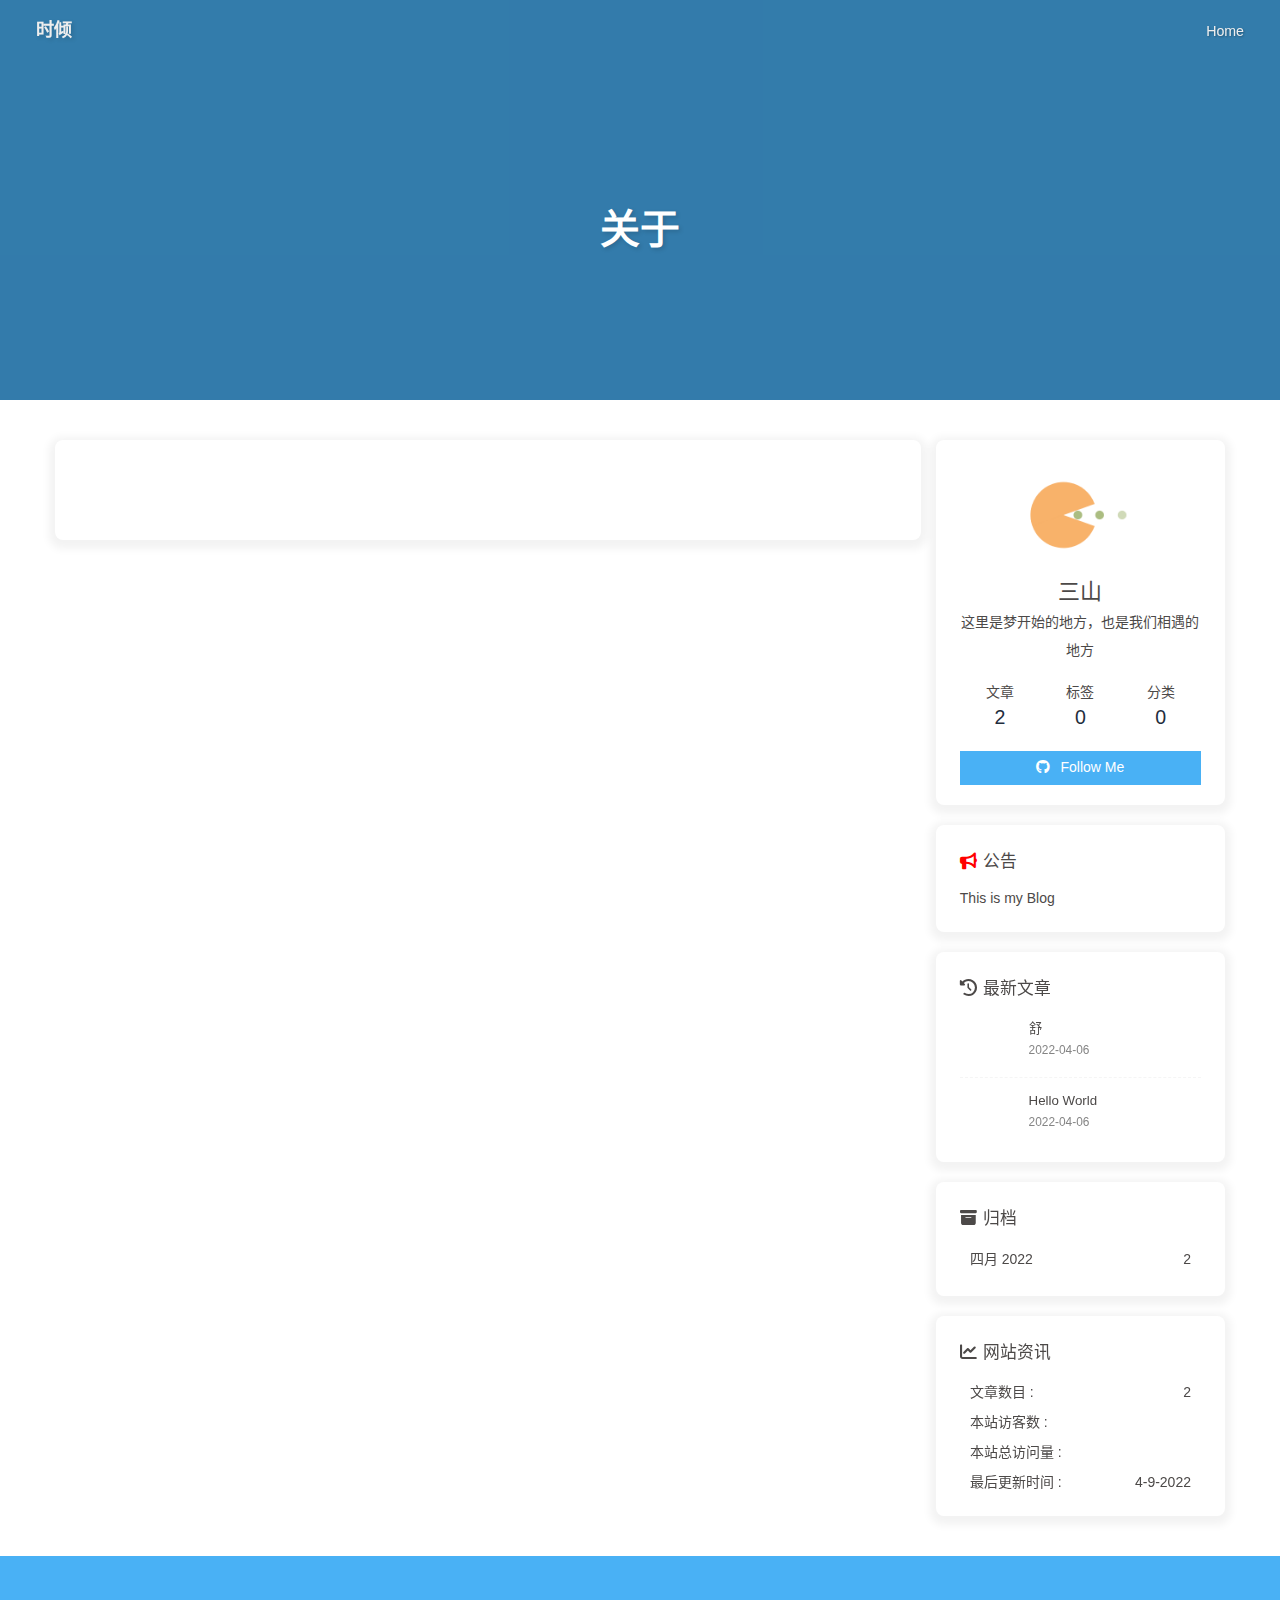
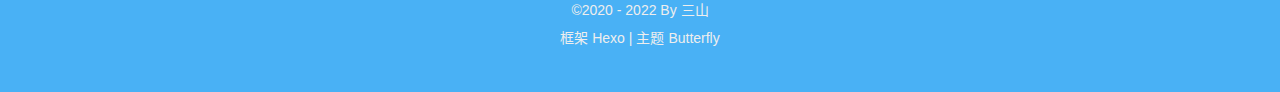
==== about/index.html @ 412c02ca "Site updated: 2022-04-09 17:18:25" ====
<!DOCTYPE html><html lang="zh-CN" data-theme="light"><head><meta charset="UTF-8"><meta http-equiv="X-UA-Compatible" content="IE=edge"><meta name="viewport" content="width=device-width, initial-scale=1.0, maximum-scale=1.0, user-scalable=no"><title>关于 | 时倾</title><meta name="author" content="三山"><meta name="copyright" content="三山"><meta name="format-detection" content="telephone=no"><meta name="theme-color" content="#ffffff"><meta name="description" content="这里是梦开始的地方，也是我们相遇的地方">
<meta property="og:type" content="website">
<meta property="og:title" content="关于">
<meta property="og:url" content="http://linsheng123456.com/about/index.html">
<meta property="og:site_name" content="时倾">
<meta property="og:description" content="这里是梦开始的地方，也是我们相遇的地方">
<meta property="og:locale" content="zh_CN">
<meta property="og:image" content="[data-uri]">
<meta property="article:published_time" content="2022-04-07T08:30:48.000Z">
<meta property="article:modified_time" content="2022-04-07T08:38:00.859Z">
<meta property="article:author" content="三山">
<meta name="twitter:card" content="summary">
<meta name="twitter:image" content="[data-uri]"><link rel="shortcut icon" href="/img/favicon.png"><link rel="canonical" href="http://linsheng123456.com/about/"><link rel="preconnect" href="//cdn.jsdelivr.net"/><link rel="preconnect" href="//busuanzi.ibruce.info"/><link rel="stylesheet" href="/css/index.css"><link rel="stylesheet" href="https://cdn.jsdelivr.net/npm/@fortawesome/fontawesome-free@6/css/all.min.css" media="print" onload="this.media='all'"><link rel="stylesheet" href="https://cdn.jsdelivr.net/npm/@fancyapps/ui/dist/fancybox.css" media="print" onload="this.media='all'"><script>const GLOBAL_CONFIG = { 
  root: '/',
  algolia: undefined,
  localSearch: undefined,
  translate: undefined,
  noticeOutdate: undefined,
  highlight: {"plugin":"highlighjs","highlightCopy":true,"highlightLang":true,"highlightHeightLimit":false},
  copy: {
    success: '复制成功',
    error: '复制错误',
    noSupport: '浏览器不支持'
  },
  relativeDate: {
    homepage: false,
    post: false
  },
  runtime: '',
  date_suffix: {
    just: '刚刚',
    min: '分钟前',
    hour: '小时前',
    day: '天前',
    month: '个月前'
  },
  copyright: undefined,
  lightbox: 'fancybox',
  Snackbar: undefined,
  source: {
    justifiedGallery: {
      js: 'https://cdn.jsdelivr.net/npm/flickr-justified-gallery@2/dist/fjGallery.min.js',
      css: 'https://cdn.jsdelivr.net/npm/flickr-justified-gallery@2/dist/fjGallery.min.css'
    }
  },
  isPhotoFigcaption: false,
  islazyload: false,
  isAnchor: false
}</script><script id="config-diff">var GLOBAL_CONFIG_SITE = {
  title: '关于',
  isPost: false,
  isHome: false,
  isHighlightShrink: false,
  isToc: false,
  postUpdate: '2022-04-07 16:38:00'
}</script><noscript><style type="text/css">
  #nav {
    opacity: 1
  }
  .justified-gallery img {
    opacity: 1
  }

  #recent-posts time,
  #post-meta time {
    display: inline !important
  }
</style></noscript><script>(win=>{
    win.saveToLocal = {
      set: function setWithExpiry(key, value, ttl) {
        if (ttl === 0) return
        const now = new Date()
        const expiryDay = ttl * 86400000
        const item = {
          value: value,
          expiry: now.getTime() + expiryDay,
        }
        localStorage.setItem(key, JSON.stringify(item))
      },

      get: function getWithExpiry(key) {
        const itemStr = localStorage.getItem(key)

        if (!itemStr) {
          return undefined
        }
        const item = JSON.parse(itemStr)
        const now = new Date()

        if (now.getTime() > item.expiry) {
          localStorage.removeItem(key)
          return undefined
        }
        return item.value
      }
    }
  
    win.getScript = url => new Promise((resolve, reject) => {
      const script = document.createElement('script')
      script.src = url
      script.async = true
      script.onerror = reject
      script.onload = script.onreadystatechange = function() {
        const loadState = this.readyState
        if (loadState && loadState !== 'loaded' && loadState !== 'complete') return
        script.onload = script.onreadystatechange = null
        resolve()
      }
      document.head.appendChild(script)
    })
  
      win.activateDarkMode = function () {
        document.documentElement.setAttribute('data-theme', 'dark')
        if (document.querySelector('meta[name="theme-color"]') !== null) {
          document.querySelector('meta[name="theme-color"]').setAttribute('content', '#0d0d0d')
        }
      }
      win.activateLightMode = function () {
        document.documentElement.setAttribute('data-theme', 'light')
        if (document.querySelector('meta[name="theme-color"]') !== null) {
          document.querySelector('meta[name="theme-color"]').setAttribute('content', '#ffffff')
        }
      }
      const t = saveToLocal.get('theme')
    
          if (t === 'dark') activateDarkMode()
          else if (t === 'light') activateLightMode()
        
      const asideStatus = saveToLocal.get('aside-status')
      if (asideStatus !== undefined) {
        if (asideStatus === 'hide') {
          document.documentElement.classList.add('hide-aside')
        } else {
          document.documentElement.classList.remove('hide-aside')
        }
      }
    
    const detectApple = () => {
      if(/iPad|iPhone|iPod|Macintosh/.test(navigator.userAgent)){
        document.documentElement.classList.add('apple')
      }
    }
    detectApple()
    })(window)</script><meta name="generator" content="Hexo 6.1.0"></head><body><div id="sidebar"><div id="menu-mask"></div><div id="sidebar-menus"><div class="avatar-img is-center"><img src="https://i.loli.net/2021/02/24/5O1day2nriDzjSu.png" onerror="onerror=null;src='/img/friend_404.gif'" alt="avatar"/></div><div class="site-data is-center"><div class="data-item"><a href="/archives/"><div class="headline">文章</div><div class="length-num">2</div></a></div><div class="data-item"><a href="/tags/"><div class="headline">标签</div><div class="length-num">0</div></a></div><div class="data-item"><a href="/categories/"><div class="headline">分类</div><div class="length-num">0</div></a></div></div><hr/><div class="menus_items"><div class="menus_item"><a class="site-page" href="/%E9%A6%96%E9%A1%B5"><span> Home</span></a></div></div></div></div><div class="page" id="body-wrap"><header class="not-home-page" id="page-header"><nav id="nav"><span id="blog_name"><a id="site-name" href="/">时倾</a></span><div id="menus"><div class="menus_items"><div class="menus_item"><a class="site-page" href="/%E9%A6%96%E9%A1%B5"><span> Home</span></a></div></div><div id="toggle-menu"><a class="site-page"><i class="fas fa-bars fa-fw"></i></a></div></div></nav><div id="page-site-info"><h1 id="site-title">关于</h1></div></header><main class="layout" id="content-inner"><div id="page"><div id="article-container"></div></div><div class="aside-content" id="aside-content"><div class="card-widget card-info"><div class="is-center"><div class="avatar-img"><img src="https://i.loli.net/2021/02/24/5O1day2nriDzjSu.png" onerror="this.onerror=null;this.src='/img/friend_404.gif'" alt="avatar"/></div><div class="author-info__name">三山</div><div class="author-info__description">这里是梦开始的地方，也是我们相遇的地方</div></div><div class="card-info-data is-center"><div class="card-info-data-item"><a href="/archives/"><div class="headline">文章</div><div class="length-num">2</div></a></div><div class="card-info-data-item"><a href="/tags/"><div class="headline">标签</div><div class="length-num">0</div></a></div><div class="card-info-data-item"><a href="/categories/"><div class="headline">分类</div><div class="length-num">0</div></a></div></div><a id="card-info-btn" target="_blank" rel="noopener" href="https://github.com/xxxxxx"><i class="fab fa-github"></i><span>Follow Me</span></a></div><div class="card-widget card-announcement"><div class="item-headline"><i class="fas fa-bullhorn fa-shake"></i><span>公告</span></div><div class="announcement_content">This is my Blog</div></div><div class="sticky_layout"><div class="card-widget card-recent-post"><div class="item-headline"><i class="fas fa-history"></i><span>最新文章</span></div><div class="aside-list"><div class="aside-list-item"><a class="thumbnail" href="/2022/04/06/%E8%88%92/" title="舒"><img src="[data-uri]" onerror="this.onerror=null;this.src='/img/404.jpg'" alt="舒"/></a><div class="content"><a class="title" href="/2022/04/06/%E8%88%92/" title="舒">舒</a><time datetime="2022-04-06T07:42:27.000Z" title="发表于 2022-04-06 15:42:27">2022-04-06</time></div></div><div class="aside-list-item"><a class="thumbnail" href="/2022/04/06/hello-world/" title="Hello World"><img src="[data-uri]" onerror="this.onerror=null;this.src='/img/404.jpg'" alt="Hello World"/></a><div class="content"><a class="title" href="/2022/04/06/hello-world/" title="Hello World">Hello World</a><time datetime="2022-04-06T07:25:21.742Z" title="发表于 2022-04-06 15:25:21">2022-04-06</time></div></div></div></div><div class="card-widget card-archives"><div class="item-headline"><i class="fas fa-archive"></i><span>归档</span></div><ul class="card-archive-list"><li class="card-archive-list-item"><a class="card-archive-list-link" href="/archives/2022/04/"><span class="card-archive-list-date">四月 2022</span><span class="card-archive-list-count">2</span></a></li></ul></div><div class="card-widget card-webinfo"><div class="item-headline"><i class="fas fa-chart-line"></i><span>网站资讯</span></div><div class="webinfo"><div class="webinfo-item"><div class="item-name">文章数目 :</div><div class="item-count">2</div></div><div class="webinfo-item"><div class="item-name">本站访客数 :</div><div class="item-count" id="busuanzi_value_site_uv"></div></div><div class="webinfo-item"><div class="item-name">本站总访问量 :</div><div class="item-count" id="busuanzi_value_site_pv"></div></div><div class="webinfo-item"><div class="item-name">最后更新时间 :</div><div class="item-count" id="last-push-date" data-lastPushDate="2022-04-09T09:18:20.256Z"></div></div></div></div></div></div></main><footer id="footer"><div id="footer-wrap"><div class="copyright">&copy;2020 - 2022 By 三山</div><div class="framework-info"><span>框架 </span><a target="_blank" rel="noopener" href="https://hexo.io">Hexo</a><span class="footer-separator">|</span><span>主题 </span><a target="_blank" rel="noopener" href="https://github.com/jerryc127/hexo-theme-butterfly">Butterfly</a></div></div></footer></div><div id="rightside"><div id="rightside-config-hide"><button id="darkmode" type="button" title="浅色和深色模式转换"><i class="fas fa-adjust"></i></button><button id="hide-aside-btn" type="button" title="单栏和双栏切换"><i class="fas fa-arrows-alt-h"></i></button></div><div id="rightside-config-show"><button id="rightside_config" type="button" title="设置"><i class="fas fa-cog fa-spin"></i></button><button id="go-up" type="button" title="回到顶部"><i class="fas fa-arrow-up"></i></button></div></div><div><script src="/js/utils.js"></script><script src="/js/main.js"></script><script src="https://cdn.jsdelivr.net/npm/@fancyapps/ui/dist/fancybox.umd.js"></script><div class="js-pjax"></div><script async data-pjax src="//busuanzi.ibruce.info/busuanzi/2.3/busuanzi.pure.mini.js"></script></div></body></html>
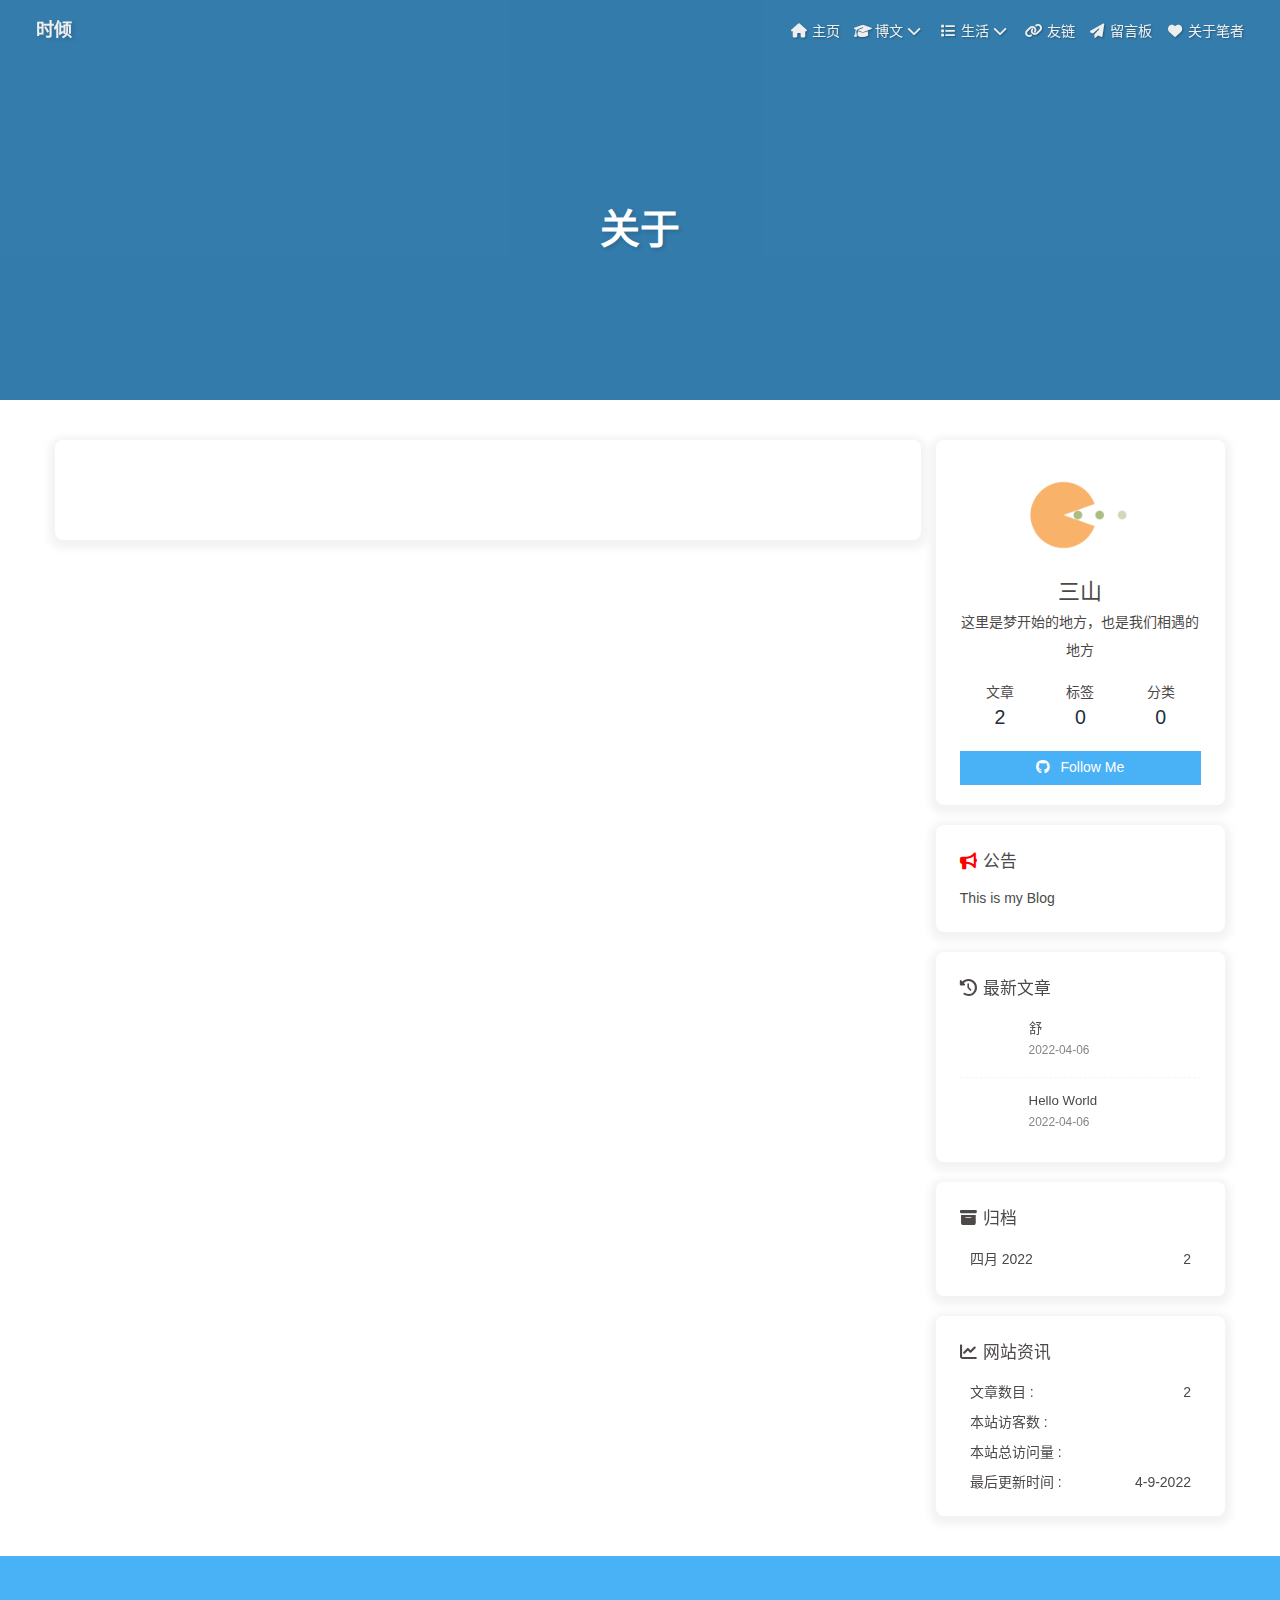
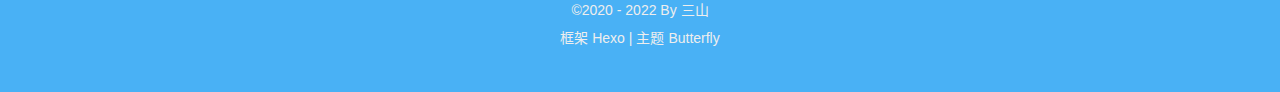
==== commit c7d1bcb8: "Site updated: 2022-04-09 18:11:23" ====
--- a/about/index.html
+++ b/about/index.html
@@ -10,7 +10,7 @@
 <meta property="article:modified_time" content="2022-04-07T08:38:00.859Z">
 <meta property="article:author" content="三山">
 <meta name="twitter:card" content="summary">
-<meta name="twitter:image" content="[data-uri]"><link rel="shortcut icon" href="/img/favicon.png"><link rel="canonical" href="http://linsheng123456.com/about/"><link rel="preconnect" href="//cdn.jsdelivr.net"/><link rel="preconnect" href="//busuanzi.ibruce.info"/><link rel="stylesheet" href="/css/index.css"><link rel="stylesheet" href="https://cdn.jsdelivr.net/npm/@fortawesome/fontawesome-free@6/css/all.min.css" media="print" onload="this.media='all'"><link rel="stylesheet" href="https://cdn.jsdelivr.net/npm/@fancyapps/ui/dist/fancybox.css" media="print" onload="this.media='all'"><script>const GLOBAL_CONFIG = { 
+<meta name="twitter:image" content="[data-uri]"><link rel="shortcut icon" href="/img/7.png"><link rel="canonical" href="http://linsheng123456.com/about/"><link rel="preconnect" href="//cdn.jsdelivr.net"/><link rel="preconnect" href="//busuanzi.ibruce.info"/><link rel="stylesheet" href="/css/index.css"><link rel="stylesheet" href="https://cdn.jsdelivr.net/npm/@fortawesome/fontawesome-free@6/css/all.min.css" media="print" onload="this.media='all'"><link rel="stylesheet" href="https://cdn.jsdelivr.net/npm/@fancyapps/ui/dist/fancybox.css" media="print" onload="this.media='all'"><script>const GLOBAL_CONFIG = { 
   root: '/',
   algolia: undefined,
   localSearch: undefined,
@@ -141,4 +141,4 @@
       }
     }
     detectApple()
-    })(window)</script><meta name="generator" content="Hexo 6.1.0"></head><body><div id="sidebar"><div id="menu-mask"></div><div id="sidebar-menus"><div class="avatar-img is-center"><img src="https://i.loli.net/2021/02/24/5O1day2nriDzjSu.png" onerror="onerror=null;src='/img/friend_404.gif'" alt="avatar"/></div><div class="site-data is-center"><div class="data-item"><a href="/archives/"><div class="headline">文章</div><div class="length-num">2</div></a></div><div class="data-item"><a href="/tags/"><div class="headline">标签</div><div class="length-num">0</div></a></div><div class="data-item"><a href="/categories/"><div class="headline">分类</div><div class="length-num">0</div></a></div></div><hr/><div class="menus_items"><div class="menus_item"><a class="site-page" href="/%E9%A6%96%E9%A1%B5"><span> Home</span></a></div></div></div></div><div class="page" id="body-wrap"><header class="not-home-page" id="page-header"><nav id="nav"><span id="blog_name"><a id="site-name" href="/">时倾</a></span><div id="menus"><div class="menus_items"><div class="menus_item"><a class="site-page" href="/%E9%A6%96%E9%A1%B5"><span> Home</span></a></div></div><div id="toggle-menu"><a class="site-page"><i class="fas fa-bars fa-fw"></i></a></div></div></nav><div id="page-site-info"><h1 id="site-title">关于</h1></div></header><main class="layout" id="content-inner"><div id="page"><div id="article-container"></div></div><div class="aside-content" id="aside-content"><div class="card-widget card-info"><div class="is-center"><div class="avatar-img"><img src="https://i.loli.net/2021/02/24/5O1day2nriDzjSu.png" onerror="this.onerror=null;this.src='/img/friend_404.gif'" alt="avatar"/></div><div class="author-info__name">三山</div><div class="author-info__description">这里是梦开始的地方，也是我们相遇的地方</div></div><div class="card-info-data is-center"><div class="card-info-data-item"><a href="/archives/"><div class="headline">文章</div><div class="length-num">2</div></a></div><div class="card-info-data-item"><a href="/tags/"><div class="headline">标签</div><div class="length-num">0</div></a></div><div class="card-info-data-item"><a href="/categories/"><div class="headline">分类</div><div class="length-num">0</div></a></div></div><a id="card-info-btn" target="_blank" rel="noopener" href="https://github.com/xxxxxx"><i class="fab fa-github"></i><span>Follow Me</span></a></div><div class="card-widget card-announcement"><div class="item-headline"><i class="fas fa-bullhorn fa-shake"></i><span>公告</span></div><div class="announcement_content">This is my Blog</div></div><div class="sticky_layout"><div class="card-widget card-recent-post"><div class="item-headline"><i class="fas fa-history"></i><span>最新文章</span></div><div class="aside-list"><div class="aside-list-item"><a class="thumbnail" href="/2022/04/06/%E8%88%92/" title="舒"><img src="[data-uri]" onerror="this.onerror=null;this.src='/img/404.jpg'" alt="舒"/></a><div class="content"><a class="title" href="/2022/04/06/%E8%88%92/" title="舒">舒</a><time datetime="2022-04-06T07:42:27.000Z" title="发表于 2022-04-06 15:42:27">2022-04-06</time></div></div><div class="aside-list-item"><a class="thumbnail" href="/2022/04/06/hello-world/" title="Hello World"><img src="[data-uri]" onerror="this.onerror=null;this.src='/img/404.jpg'" alt="Hello World"/></a><div class="content"><a class="title" href="/2022/04/06/hello-world/" title="Hello World">Hello World</a><time datetime="2022-04-06T07:25:21.742Z" title="发表于 2022-04-06 15:25:21">2022-04-06</time></div></div></div></div><div class="card-widget card-archives"><div class="item-headline"><i class="fas fa-archive"></i><span>归档</span></div><ul class="card-archive-list"><li class="card-archive-list-item"><a class="card-archive-list-link" href="/archives/2022/04/"><span class="card-archive-list-date">四月 2022</span><span class="card-archive-list-count">2</span></a></li></ul></div><div class="card-widget card-webinfo"><div class="item-headline"><i class="fas fa-chart-line"></i><span>网站资讯</span></div><div class="webinfo"><div class="webinfo-item"><div class="item-name">文章数目 :</div><div class="item-count">2</div></div><div class="webinfo-item"><div class="item-name">本站访客数 :</div><div class="item-count" id="busuanzi_value_site_uv"></div></div><div class="webinfo-item"><div class="item-name">本站总访问量 :</div><div class="item-count" id="busuanzi_value_site_pv"></div></div><div class="webinfo-item"><div class="item-name">最后更新时间 :</div><div class="item-count" id="last-push-date" data-lastPushDate="2022-04-09T09:18:20.256Z"></div></div></div></div></div></div></main><footer id="footer"><div id="footer-wrap"><div class="copyright">&copy;2020 - 2022 By 三山</div><div class="framework-info"><span>框架 </span><a target="_blank" rel="noopener" href="https://hexo.io">Hexo</a><span class="footer-separator">|</span><span>主题 </span><a target="_blank" rel="noopener" href="https://github.com/jerryc127/hexo-theme-butterfly">Butterfly</a></div></div></footer></div><div id="rightside"><div id="rightside-config-hide"><button id="darkmode" type="button" title="浅色和深色模式转换"><i class="fas fa-adjust"></i></button><button id="hide-aside-btn" type="button" title="单栏和双栏切换"><i class="fas fa-arrows-alt-h"></i></button></div><div id="rightside-config-show"><button id="rightside_config" type="button" title="设置"><i class="fas fa-cog fa-spin"></i></button><button id="go-up" type="button" title="回到顶部"><i class="fas fa-arrow-up"></i></button></div></div><div><script src="/js/utils.js"></script><script src="/js/main.js"></script><script src="https://cdn.jsdelivr.net/npm/@fancyapps/ui/dist/fancybox.umd.js"></script><div class="js-pjax"></div><script async data-pjax src="//busuanzi.ibruce.info/busuanzi/2.3/busuanzi.pure.mini.js"></script></div></body></html>+    })(window)</script><meta name="generator" content="Hexo 6.1.0"></head><body><div id="sidebar"><div id="menu-mask"></div><div id="sidebar-menus"><div class="avatar-img is-center"><img src="/img/6.jpg" onerror="onerror=null;src='/img/friend_404.gif'" alt="avatar"/></div><div class="site-data is-center"><div class="data-item"><a href="/archives/"><div class="headline">文章</div><div class="length-num">2</div></a></div><div class="data-item"><a href="/tags/"><div class="headline">标签</div><div class="length-num">0</div></a></div><div class="data-item"><a href="/categories/"><div class="headline">分类</div><div class="length-num">0</div></a></div></div><hr/><div class="menus_items"><div class="menus_item"><a class="site-page" href="/"><i class="fa-fw fas fa-home"></i><span> 主页</span></a></div><div class="menus_item"><a class="site-page group" href="javascript:void(0);"><i class="fa-fw fa fa-graduation-cap"></i><span> 博文</span><i class="fas fa-chevron-down"></i></a><ul class="menus_item_child"><li><a class="site-page child" href="/categories/"><i class="fa-fw fa fa-archive"></i><span> 分类</span></a></li><li><a class="site-page child" href="/tags/"><i class="fa-fw fa fa-tags"></i><span> 标签</span></a></li><li><a class="site-page child" href="/archives/"><i class="fa-fw fa fa-folder-open"></i><span> 归档</span></a></li></ul></div><div class="menus_item"><a class="site-page group" href="javascript:void(0);"><i class="fa-fw fas fa-list"></i><span> 生活</span><i class="fas fa-chevron-down"></i></a><ul class="menus_item_child"><li><a class="site-page child" href="/shuoshuo/"><i class="fa-fw fa fa-comments-o"></i><span> 分享</span></a></li><li><a class="site-page child" href="/photos/"><i class="fa-fw fa fa-camera-retro"></i><span> 相册</span></a></li><li><a class="site-page child" href="/music/"><i class="fa-fw fa fa-music"></i><span> 音乐</span></a></li><li><a class="site-page child" href="/movies/"><i class="fa-fw fas fa-video"></i><span> 影视</span></a></li></ul></div><div class="menus_item"><a class="site-page" href="/links/"><i class="fa-fw fa fa-link"></i><span> 友链</span></a></div><div class="menus_item"><a class="site-page" href="/comment/"><i class="fa-fw fa fa-paper-plane"></i><span> 留言板</span></a></div><div class="menus_item"><a class="site-page" href="/about/"><i class="fa-fw fas fa-heart"></i><span> 关于笔者</span></a></div></div></div></div><div class="page" id="body-wrap"><header class="not-home-page" id="page-header"><nav id="nav"><span id="blog_name"><a id="site-name" href="/">时倾</a></span><div id="menus"><div class="menus_items"><div class="menus_item"><a class="site-page" href="/"><i class="fa-fw fas fa-home"></i><span> 主页</span></a></div><div class="menus_item"><a class="site-page group" href="javascript:void(0);"><i class="fa-fw fa fa-graduation-cap"></i><span> 博文</span><i class="fas fa-chevron-down"></i></a><ul class="menus_item_child"><li><a class="site-page child" href="/categories/"><i class="fa-fw fa fa-archive"></i><span> 分类</span></a></li><li><a class="site-page child" href="/tags/"><i class="fa-fw fa fa-tags"></i><span> 标签</span></a></li><li><a class="site-page child" href="/archives/"><i class="fa-fw fa fa-folder-open"></i><span> 归档</span></a></li></ul></div><div class="menus_item"><a class="site-page group" href="javascript:void(0);"><i class="fa-fw fas fa-list"></i><span> 生活</span><i class="fas fa-chevron-down"></i></a><ul class="menus_item_child"><li><a class="site-page child" href="/shuoshuo/"><i class="fa-fw fa fa-comments-o"></i><span> 分享</span></a></li><li><a class="site-page child" href="/photos/"><i class="fa-fw fa fa-camera-retro"></i><span> 相册</span></a></li><li><a class="site-page child" href="/music/"><i class="fa-fw fa fa-music"></i><span> 音乐</span></a></li><li><a class="site-page child" href="/movies/"><i class="fa-fw fas fa-video"></i><span> 影视</span></a></li></ul></div><div class="menus_item"><a class="site-page" href="/links/"><i class="fa-fw fa fa-link"></i><span> 友链</span></a></div><div class="menus_item"><a class="site-page" href="/comment/"><i class="fa-fw fa fa-paper-plane"></i><span> 留言板</span></a></div><div class="menus_item"><a class="site-page" href="/about/"><i class="fa-fw fas fa-heart"></i><span> 关于笔者</span></a></div></div><div id="toggle-menu"><a class="site-page"><i class="fas fa-bars fa-fw"></i></a></div></div></nav><div id="page-site-info"><h1 id="site-title">关于</h1></div></header><main class="layout" id="content-inner"><div id="page"><div id="article-container"></div></div><div class="aside-content" id="aside-content"><div class="card-widget card-info"><div class="is-center"><div class="avatar-img"><img src="/img/6.jpg" onerror="this.onerror=null;this.src='/img/friend_404.gif'" alt="avatar"/></div><div class="author-info__name">三山</div><div class="author-info__description">这里是梦开始的地方，也是我们相遇的地方</div></div><div class="card-info-data is-center"><div class="card-info-data-item"><a href="/archives/"><div class="headline">文章</div><div class="length-num">2</div></a></div><div class="card-info-data-item"><a href="/tags/"><div class="headline">标签</div><div class="length-num">0</div></a></div><div class="card-info-data-item"><a href="/categories/"><div class="headline">分类</div><div class="length-num">0</div></a></div></div><a id="card-info-btn" target="_blank" rel="noopener" href="https://github.com/xxxxxx"><i class="fab fa-github"></i><span>Follow Me</span></a></div><div class="card-widget card-announcement"><div class="item-headline"><i class="fas fa-bullhorn fa-shake"></i><span>公告</span></div><div class="announcement_content">This is my Blog</div></div><div class="sticky_layout"><div class="card-widget card-recent-post"><div class="item-headline"><i class="fas fa-history"></i><span>最新文章</span></div><div class="aside-list"><div class="aside-list-item"><a class="thumbnail" href="/2022/04/06/%E8%88%92/" title="舒"><img src="[data-uri]" onerror="this.onerror=null;this.src='/img/404.jpg'" alt="舒"/></a><div class="content"><a class="title" href="/2022/04/06/%E8%88%92/" title="舒">舒</a><time datetime="2022-04-06T07:42:27.000Z" title="发表于 2022-04-06 15:42:27">2022-04-06</time></div></div><div class="aside-list-item"><a class="thumbnail" href="/2022/04/06/hello-world/" title="Hello World"><img src="[data-uri]" onerror="this.onerror=null;this.src='/img/404.jpg'" alt="Hello World"/></a><div class="content"><a class="title" href="/2022/04/06/hello-world/" title="Hello World">Hello World</a><time datetime="2022-04-06T07:25:21.742Z" title="发表于 2022-04-06 15:25:21">2022-04-06</time></div></div></div></div><div class="card-widget card-archives"><div class="item-headline"><i class="fas fa-archive"></i><span>归档</span></div><ul class="card-archive-list"><li class="card-archive-list-item"><a class="card-archive-list-link" href="/archives/2022/04/"><span class="card-archive-list-date">四月 2022</span><span class="card-archive-list-count">2</span></a></li></ul></div><div class="card-widget card-webinfo"><div class="item-headline"><i class="fas fa-chart-line"></i><span>网站资讯</span></div><div class="webinfo"><div class="webinfo-item"><div class="item-name">文章数目 :</div><div class="item-count">2</div></div><div class="webinfo-item"><div class="item-name">本站访客数 :</div><div class="item-count" id="busuanzi_value_site_uv"></div></div><div class="webinfo-item"><div class="item-name">本站总访问量 :</div><div class="item-count" id="busuanzi_value_site_pv"></div></div><div class="webinfo-item"><div class="item-name">最后更新时间 :</div><div class="item-count" id="last-push-date" data-lastPushDate="2022-04-09T10:11:17.356Z"></div></div></div></div></div></div></main><footer id="footer"><div id="footer-wrap"><div class="copyright">&copy;2020 - 2022 By 三山</div><div class="framework-info"><span>框架 </span><a target="_blank" rel="noopener" href="https://hexo.io">Hexo</a><span class="footer-separator">|</span><span>主题 </span><a target="_blank" rel="noopener" href="https://github.com/jerryc127/hexo-theme-butterfly">Butterfly</a></div></div></footer></div><div id="rightside"><div id="rightside-config-hide"><button id="darkmode" type="button" title="浅色和深色模式转换"><i class="fas fa-adjust"></i></button><button id="hide-aside-btn" type="button" title="单栏和双栏切换"><i class="fas fa-arrows-alt-h"></i></button></div><div id="rightside-config-show"><button id="rightside_config" type="button" title="设置"><i class="fas fa-cog fa-spin"></i></button><button id="go-up" type="button" title="回到顶部"><i class="fas fa-arrow-up"></i></button></div></div><div><script src="/js/utils.js"></script><script src="/js/main.js"></script><script src="https://cdn.jsdelivr.net/npm/@fancyapps/ui/dist/fancybox.umd.js"></script><div class="js-pjax"></div><script async data-pjax src="//busuanzi.ibruce.info/busuanzi/2.3/busuanzi.pure.mini.js"></script></div></body></html>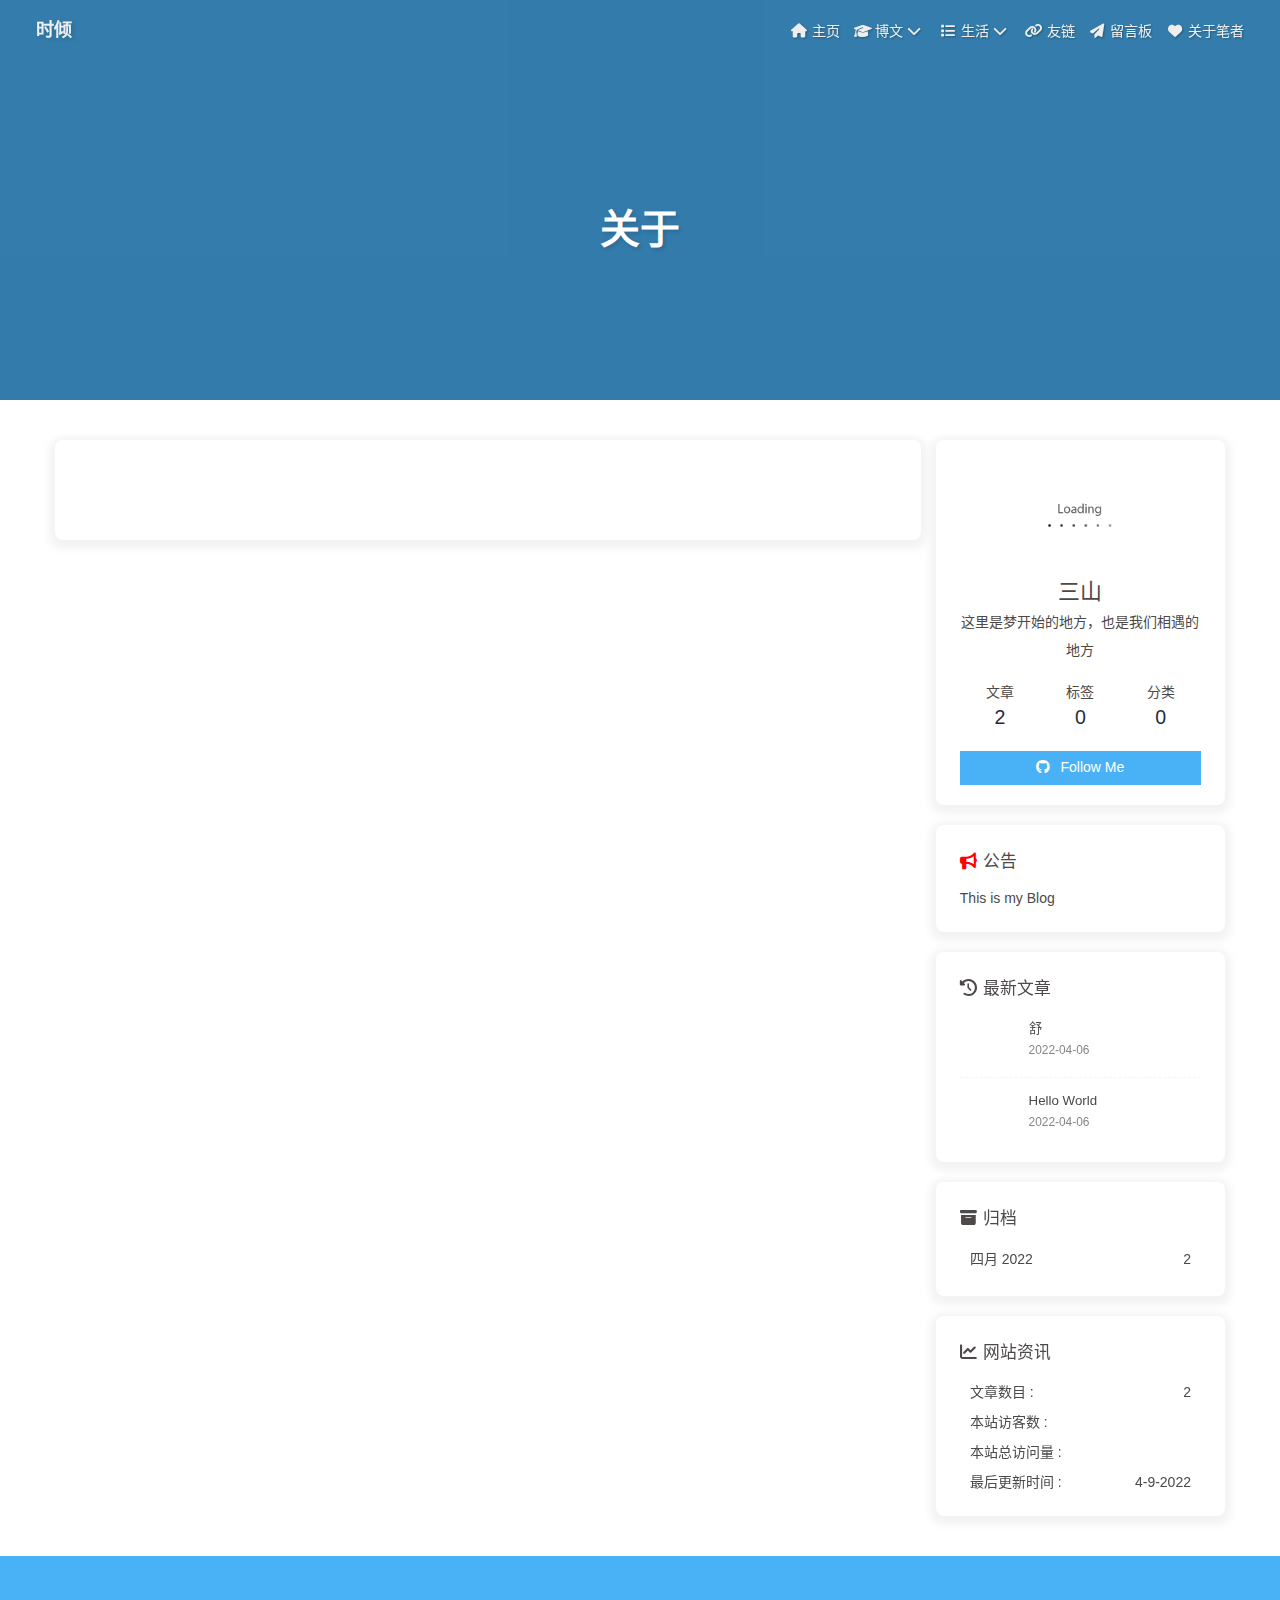
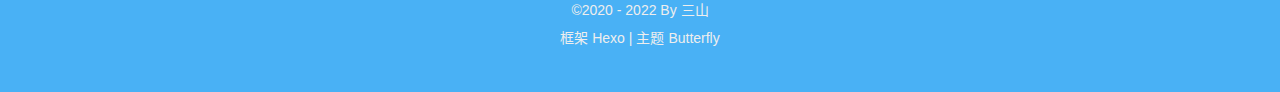
==== commit c6d42c1a: "Site updated: 2022-04-09 18:27:14" ====
--- a/about/index.html
+++ b/about/index.html
@@ -141,4 +141,10 @@
       }
     }
     detectApple()
-    })(window)</script><meta name="generator" content="Hexo 6.1.0"></head><body><div id="sidebar"><div id="menu-mask"></div><div id="sidebar-menus"><div class="avatar-img is-center"><img src="/img/6.jpg" onerror="onerror=null;src='/img/friend_404.gif'" alt="avatar"/></div><div class="site-data is-center"><div class="data-item"><a href="/archives/"><div class="headline">文章</div><div class="length-num">2</div></a></div><div class="data-item"><a href="/tags/"><div class="headline">标签</div><div class="length-num">0</div></a></div><div class="data-item"><a href="/categories/"><div class="headline">分类</div><div class="length-num">0</div></a></div></div><hr/><div class="menus_items"><div class="menus_item"><a class="site-page" href="/"><i class="fa-fw fas fa-home"></i><span> 主页</span></a></div><div class="menus_item"><a class="site-page group" href="javascript:void(0);"><i class="fa-fw fa fa-graduation-cap"></i><span> 博文</span><i class="fas fa-chevron-down"></i></a><ul class="menus_item_child"><li><a class="site-page child" href="/categories/"><i class="fa-fw fa fa-archive"></i><span> 分类</span></a></li><li><a class="site-page child" href="/tags/"><i class="fa-fw fa fa-tags"></i><span> 标签</span></a></li><li><a class="site-page child" href="/archives/"><i class="fa-fw fa fa-folder-open"></i><span> 归档</span></a></li></ul></div><div class="menus_item"><a class="site-page group" href="javascript:void(0);"><i class="fa-fw fas fa-list"></i><span> 生活</span><i class="fas fa-chevron-down"></i></a><ul class="menus_item_child"><li><a class="site-page child" href="/shuoshuo/"><i class="fa-fw fa fa-comments-o"></i><span> 分享</span></a></li><li><a class="site-page child" href="/photos/"><i class="fa-fw fa fa-camera-retro"></i><span> 相册</span></a></li><li><a class="site-page child" href="/music/"><i class="fa-fw fa fa-music"></i><span> 音乐</span></a></li><li><a class="site-page child" href="/movies/"><i class="fa-fw fas fa-video"></i><span> 影视</span></a></li></ul></div><div class="menus_item"><a class="site-page" href="/links/"><i class="fa-fw fa fa-link"></i><span> 友链</span></a></div><div class="menus_item"><a class="site-page" href="/comment/"><i class="fa-fw fa fa-paper-plane"></i><span> 留言板</span></a></div><div class="menus_item"><a class="site-page" href="/about/"><i class="fa-fw fas fa-heart"></i><span> 关于笔者</span></a></div></div></div></div><div class="page" id="body-wrap"><header class="not-home-page" id="page-header"><nav id="nav"><span id="blog_name"><a id="site-name" href="/">时倾</a></span><div id="menus"><div class="menus_items"><div class="menus_item"><a class="site-page" href="/"><i class="fa-fw fas fa-home"></i><span> 主页</span></a></div><div class="menus_item"><a class="site-page group" href="javascript:void(0);"><i class="fa-fw fa fa-graduation-cap"></i><span> 博文</span><i class="fas fa-chevron-down"></i></a><ul class="menus_item_child"><li><a class="site-page child" href="/categories/"><i class="fa-fw fa fa-archive"></i><span> 分类</span></a></li><li><a class="site-page child" href="/tags/"><i class="fa-fw fa fa-tags"></i><span> 标签</span></a></li><li><a class="site-page child" href="/archives/"><i class="fa-fw fa fa-folder-open"></i><span> 归档</span></a></li></ul></div><div class="menus_item"><a class="site-page group" href="javascript:void(0);"><i class="fa-fw fas fa-list"></i><span> 生活</span><i class="fas fa-chevron-down"></i></a><ul class="menus_item_child"><li><a class="site-page child" href="/shuoshuo/"><i class="fa-fw fa fa-comments-o"></i><span> 分享</span></a></li><li><a class="site-page child" href="/photos/"><i class="fa-fw fa fa-camera-retro"></i><span> 相册</span></a></li><li><a class="site-page child" href="/music/"><i class="fa-fw fa fa-music"></i><span> 音乐</span></a></li><li><a class="site-page child" href="/movies/"><i class="fa-fw fas fa-video"></i><span> 影视</span></a></li></ul></div><div class="menus_item"><a class="site-page" href="/links/"><i class="fa-fw fa fa-link"></i><span> 友链</span></a></div><div class="menus_item"><a class="site-page" href="/comment/"><i class="fa-fw fa fa-paper-plane"></i><span> 留言板</span></a></div><div class="menus_item"><a class="site-page" href="/about/"><i class="fa-fw fas fa-heart"></i><span> 关于笔者</span></a></div></div><div id="toggle-menu"><a class="site-page"><i class="fas fa-bars fa-fw"></i></a></div></div></nav><div id="page-site-info"><h1 id="site-title">关于</h1></div></header><main class="layout" id="content-inner"><div id="page"><div id="article-container"></div></div><div class="aside-content" id="aside-content"><div class="card-widget card-info"><div class="is-center"><div class="avatar-img"><img src="/img/6.jpg" onerror="this.onerror=null;this.src='/img/friend_404.gif'" alt="avatar"/></div><div class="author-info__name">三山</div><div class="author-info__description">这里是梦开始的地方，也是我们相遇的地方</div></div><div class="card-info-data is-center"><div class="card-info-data-item"><a href="/archives/"><div class="headline">文章</div><div class="length-num">2</div></a></div><div class="card-info-data-item"><a href="/tags/"><div class="headline">标签</div><div class="length-num">0</div></a></div><div class="card-info-data-item"><a href="/categories/"><div class="headline">分类</div><div class="length-num">0</div></a></div></div><a id="card-info-btn" target="_blank" rel="noopener" href="https://github.com/xxxxxx"><i class="fab fa-github"></i><span>Follow Me</span></a></div><div class="card-widget card-announcement"><div class="item-headline"><i class="fas fa-bullhorn fa-shake"></i><span>公告</span></div><div class="announcement_content">This is my Blog</div></div><div class="sticky_layout"><div class="card-widget card-recent-post"><div class="item-headline"><i class="fas fa-history"></i><span>最新文章</span></div><div class="aside-list"><div class="aside-list-item"><a class="thumbnail" href="/2022/04/06/%E8%88%92/" title="舒"><img src="[data-uri]" onerror="this.onerror=null;this.src='/img/404.jpg'" alt="舒"/></a><div class="content"><a class="title" href="/2022/04/06/%E8%88%92/" title="舒">舒</a><time datetime="2022-04-06T07:42:27.000Z" title="发表于 2022-04-06 15:42:27">2022-04-06</time></div></div><div class="aside-list-item"><a class="thumbnail" href="/2022/04/06/hello-world/" title="Hello World"><img src="[data-uri]" onerror="this.onerror=null;this.src='/img/404.jpg'" alt="Hello World"/></a><div class="content"><a class="title" href="/2022/04/06/hello-world/" title="Hello World">Hello World</a><time datetime="2022-04-06T07:25:21.742Z" title="发表于 2022-04-06 15:25:21">2022-04-06</time></div></div></div></div><div class="card-widget card-archives"><div class="item-headline"><i class="fas fa-archive"></i><span>归档</span></div><ul class="card-archive-list"><li class="card-archive-list-item"><a class="card-archive-list-link" href="/archives/2022/04/"><span class="card-archive-list-date">四月 2022</span><span class="card-archive-list-count">2</span></a></li></ul></div><div class="card-widget card-webinfo"><div class="item-headline"><i class="fas fa-chart-line"></i><span>网站资讯</span></div><div class="webinfo"><div class="webinfo-item"><div class="item-name">文章数目 :</div><div class="item-count">2</div></div><div class="webinfo-item"><div class="item-name">本站访客数 :</div><div class="item-count" id="busuanzi_value_site_uv"></div></div><div class="webinfo-item"><div class="item-name">本站总访问量 :</div><div class="item-count" id="busuanzi_value_site_pv"></div></div><div class="webinfo-item"><div class="item-name">最后更新时间 :</div><div class="item-count" id="last-push-date" data-lastPushDate="2022-04-09T10:11:17.356Z"></div></div></div></div></div></div></main><footer id="footer"><div id="footer-wrap"><div class="copyright">&copy;2020 - 2022 By 三山</div><div class="framework-info"><span>框架 </span><a target="_blank" rel="noopener" href="https://hexo.io">Hexo</a><span class="footer-separator">|</span><span>主题 </span><a target="_blank" rel="noopener" href="https://github.com/jerryc127/hexo-theme-butterfly">Butterfly</a></div></div></footer></div><div id="rightside"><div id="rightside-config-hide"><button id="darkmode" type="button" title="浅色和深色模式转换"><i class="fas fa-adjust"></i></button><button id="hide-aside-btn" type="button" title="单栏和双栏切换"><i class="fas fa-arrows-alt-h"></i></button></div><div id="rightside-config-show"><button id="rightside_config" type="button" title="设置"><i class="fas fa-cog fa-spin"></i></button><button id="go-up" type="button" title="回到顶部"><i class="fas fa-arrow-up"></i></button></div></div><div><script src="/js/utils.js"></script><script src="/js/main.js"></script><script src="https://cdn.jsdelivr.net/npm/@fancyapps/ui/dist/fancybox.umd.js"></script><div class="js-pjax"></div><script async data-pjax src="//busuanzi.ibruce.info/busuanzi/2.3/busuanzi.pure.mini.js"></script></div></body></html>+    })(window)</script><meta name="generator" content="Hexo 6.1.0"></head><body><div id="sidebar"><div id="menu-mask"></div><div id="sidebar-menus"><div class="avatar-img is-center"><img src="[data-uri]" data-original="/img/6.jpg" onerror="onerror=null;src='/img/friend_404.gif'" alt="avatar"/></div><div class="site-data is-center"><div class="data-item"><a href="/archives/"><div class="headline">文章</div><div class="length-num">2</div></a></div><div class="data-item"><a href="/tags/"><div class="headline">标签</div><div class="length-num">0</div></a></div><div class="data-item"><a href="/categories/"><div class="headline">分类</div><div class="length-num">0</div></a></div></div><hr/><div class="menus_items"><div class="menus_item"><a class="site-page" href="/"><i class="fa-fw fas fa-home"></i><span> 主页</span></a></div><div class="menus_item"><a class="site-page group" href="javascript:void(0);"><i class="fa-fw fa fa-graduation-cap"></i><span> 博文</span><i class="fas fa-chevron-down"></i></a><ul class="menus_item_child"><li><a class="site-page child" href="/categories/"><i class="fa-fw fa fa-archive"></i><span> 分类</span></a></li><li><a class="site-page child" href="/tags/"><i class="fa-fw fa fa-tags"></i><span> 标签</span></a></li><li><a class="site-page child" href="/archives/"><i class="fa-fw fa fa-folder-open"></i><span> 归档</span></a></li></ul></div><div class="menus_item"><a class="site-page group" href="javascript:void(0);"><i class="fa-fw fas fa-list"></i><span> 生活</span><i class="fas fa-chevron-down"></i></a><ul class="menus_item_child"><li><a class="site-page child" href="/shuoshuo/"><i class="fa-fw fa fa-comments-o"></i><span> 分享</span></a></li><li><a class="site-page child" href="/photos/"><i class="fa-fw fa fa-camera-retro"></i><span> 相册</span></a></li><li><a class="site-page child" href="/music/"><i class="fa-fw fa fa-music"></i><span> 音乐</span></a></li><li><a class="site-page child" href="/movies/"><i class="fa-fw fas fa-video"></i><span> 影视</span></a></li></ul></div><div class="menus_item"><a class="site-page" href="/links/"><i class="fa-fw fa fa-link"></i><span> 友链</span></a></div><div class="menus_item"><a class="site-page" href="/comment/"><i class="fa-fw fa fa-paper-plane"></i><span> 留言板</span></a></div><div class="menus_item"><a class="site-page" href="/about/"><i class="fa-fw fas fa-heart"></i><span> 关于笔者</span></a></div></div></div></div><div class="page" id="body-wrap"><header class="not-home-page" id="page-header"><nav id="nav"><span id="blog_name"><a id="site-name" href="/">时倾</a></span><div id="menus"><div class="menus_items"><div class="menus_item"><a class="site-page" href="/"><i class="fa-fw fas fa-home"></i><span> 主页</span></a></div><div class="menus_item"><a class="site-page group" href="javascript:void(0);"><i class="fa-fw fa fa-graduation-cap"></i><span> 博文</span><i class="fas fa-chevron-down"></i></a><ul class="menus_item_child"><li><a class="site-page child" href="/categories/"><i class="fa-fw fa fa-archive"></i><span> 分类</span></a></li><li><a class="site-page child" href="/tags/"><i class="fa-fw fa fa-tags"></i><span> 标签</span></a></li><li><a class="site-page child" href="/archives/"><i class="fa-fw fa fa-folder-open"></i><span> 归档</span></a></li></ul></div><div class="menus_item"><a class="site-page group" href="javascript:void(0);"><i class="fa-fw fas fa-list"></i><span> 生活</span><i class="fas fa-chevron-down"></i></a><ul class="menus_item_child"><li><a class="site-page child" href="/shuoshuo/"><i class="fa-fw fa fa-comments-o"></i><span> 分享</span></a></li><li><a class="site-page child" href="/photos/"><i class="fa-fw fa fa-camera-retro"></i><span> 相册</span></a></li><li><a class="site-page child" href="/music/"><i class="fa-fw fa fa-music"></i><span> 音乐</span></a></li><li><a class="site-page child" href="/movies/"><i class="fa-fw fas fa-video"></i><span> 影视</span></a></li></ul></div><div class="menus_item"><a class="site-page" href="/links/"><i class="fa-fw fa fa-link"></i><span> 友链</span></a></div><div class="menus_item"><a class="site-page" href="/comment/"><i class="fa-fw fa fa-paper-plane"></i><span> 留言板</span></a></div><div class="menus_item"><a class="site-page" href="/about/"><i class="fa-fw fas fa-heart"></i><span> 关于笔者</span></a></div></div><div id="toggle-menu"><a class="site-page"><i class="fas fa-bars fa-fw"></i></a></div></div></nav><div id="page-site-info"><h1 id="site-title">关于</h1></div></header><main class="layout" id="content-inner"><div id="page"><div id="article-container"></div></div><div class="aside-content" id="aside-content"><div class="card-widget card-info"><div class="is-center"><div class="avatar-img"><img src="[data-uri]" data-original="/img/6.jpg" onerror="this.onerror=null;this.src='/img/friend_404.gif'" alt="avatar"/></div><div class="author-info__name">三山</div><div class="author-info__description">这里是梦开始的地方，也是我们相遇的地方</div></div><div class="card-info-data is-center"><div class="card-info-data-item"><a href="/archives/"><div class="headline">文章</div><div class="length-num">2</div></a></div><div class="card-info-data-item"><a href="/tags/"><div class="headline">标签</div><div class="length-num">0</div></a></div><div class="card-info-data-item"><a href="/categories/"><div class="headline">分类</div><div class="length-num">0</div></a></div></div><a id="card-info-btn" target="_blank" rel="noopener" href="https://github.com/xxxxxx"><i class="fab fa-github"></i><span>Follow Me</span></a></div><div class="card-widget card-announcement"><div class="item-headline"><i class="fas fa-bullhorn fa-shake"></i><span>公告</span></div><div class="announcement_content">This is my Blog</div></div><div class="sticky_layout"><div class="card-widget card-recent-post"><div class="item-headline"><i class="fas fa-history"></i><span>最新文章</span></div><div class="aside-list"><div class="aside-list-item"><a class="thumbnail" href="/2022/04/06/%E8%88%92/" title="舒"><img src="[data-uri]" onerror="this.onerror=null;this.src='/img/404.jpg'" alt="舒"/></a><div class="content"><a class="title" href="/2022/04/06/%E8%88%92/" title="舒">舒</a><time datetime="2022-04-06T07:42:27.000Z" title="发表于 2022-04-06 15:42:27">2022-04-06</time></div></div><div class="aside-list-item"><a class="thumbnail" href="/2022/04/06/hello-world/" title="Hello World"><img src="[data-uri]" onerror="this.onerror=null;this.src='/img/404.jpg'" alt="Hello World"/></a><div class="content"><a class="title" href="/2022/04/06/hello-world/" title="Hello World">Hello World</a><time datetime="2022-04-06T07:25:21.742Z" title="发表于 2022-04-06 15:25:21">2022-04-06</time></div></div></div></div><div class="card-widget card-archives"><div class="item-headline"><i class="fas fa-archive"></i><span>归档</span></div><ul class="card-archive-list"><li class="card-archive-list-item"><a class="card-archive-list-link" href="/archives/2022/04/"><span class="card-archive-list-date">四月 2022</span><span class="card-archive-list-count">2</span></a></li></ul></div><div class="card-widget card-webinfo"><div class="item-headline"><i class="fas fa-chart-line"></i><span>网站资讯</span></div><div class="webinfo"><div class="webinfo-item"><div class="item-name">文章数目 :</div><div class="item-count">2</div></div><div class="webinfo-item"><div class="item-name">本站访客数 :</div><div class="item-count" id="busuanzi_value_site_uv"></div></div><div class="webinfo-item"><div class="item-name">本站总访问量 :</div><div class="item-count" id="busuanzi_value_site_pv"></div></div><div class="webinfo-item"><div class="item-name">最后更新时间 :</div><div class="item-count" id="last-push-date" data-lastPushDate="2022-04-09T10:27:08.151Z"></div></div></div></div></div></div></main><footer id="footer"><div id="footer-wrap"><div class="copyright">&copy;2020 - 2022 By 三山</div><div class="framework-info"><span>框架 </span><a target="_blank" rel="noopener" href="https://hexo.io">Hexo</a><span class="footer-separator">|</span><span>主题 </span><a target="_blank" rel="noopener" href="https://github.com/jerryc127/hexo-theme-butterfly">Butterfly</a></div></div></footer></div><div id="rightside"><div id="rightside-config-hide"><button id="darkmode" type="button" title="浅色和深色模式转换"><i class="fas fa-adjust"></i></button><button id="hide-aside-btn" type="button" title="单栏和双栏切换"><i class="fas fa-arrows-alt-h"></i></button></div><div id="rightside-config-show"><button id="rightside_config" type="button" title="设置"><i class="fas fa-cog fa-spin"></i></button><button id="go-up" type="button" title="回到顶部"><i class="fas fa-arrow-up"></i></button></div></div><div><script src="/js/utils.js"></script><script src="/js/main.js"></script><script src="https://cdn.jsdelivr.net/npm/@fancyapps/ui/dist/fancybox.umd.js"></script><div class="js-pjax"></div><script async data-pjax src="//busuanzi.ibruce.info/busuanzi/2.3/busuanzi.pure.mini.js"></script></div><script>
+            window.imageLazyLoadSetting = {
+                isSPA: false,
+                preloadRatio: 1,
+                processImages: null,
+            };
+        </script><script>window.addEventListener("load",function(){var t=/\.(gif|jpg|jpeg|tiff|png)$/i,r=/^data:image\/[a-z]+;base64,/;Array.prototype.slice.call(document.querySelectorAll("img[data-original]")).forEach(function(a){var e=a.parentNode;"A"===e.tagName&&(e.href.match(t)||e.href.match(r))&&(e.href=a.dataset.original)})});</script><script>!function(n){n.imageLazyLoadSetting.processImages=o;var e=n.imageLazyLoadSetting.isSPA,i=n.imageLazyLoadSetting.preloadRatio||1,r=Array.prototype.slice.call(document.querySelectorAll("img[data-original]"));function o(){e&&(r=Array.prototype.slice.call(document.querySelectorAll("img[data-original]")));for(var t,a=0;a<r.length;a++)0<=(t=(t=r[a]).getBoundingClientRect()).bottom&&0<=t.left&&t.top<=(n.innerHeight*i||document.documentElement.clientHeight*i)&&function(){var t,e,n,i,o=r[a];t=o,e=function(){r=r.filter(function(t){return o!==t})},n=new Image,i=t.getAttribute("data-original"),n.onload=function(){t.src=i,e&&e()},t.src!==i&&(n.src=i)}()}o(),n.addEventListener("scroll",function(){var t,e;t=o,e=n,clearTimeout(t.tId),t.tId=setTimeout(function(){t.call(e)},500)})}(this);</script></body></html>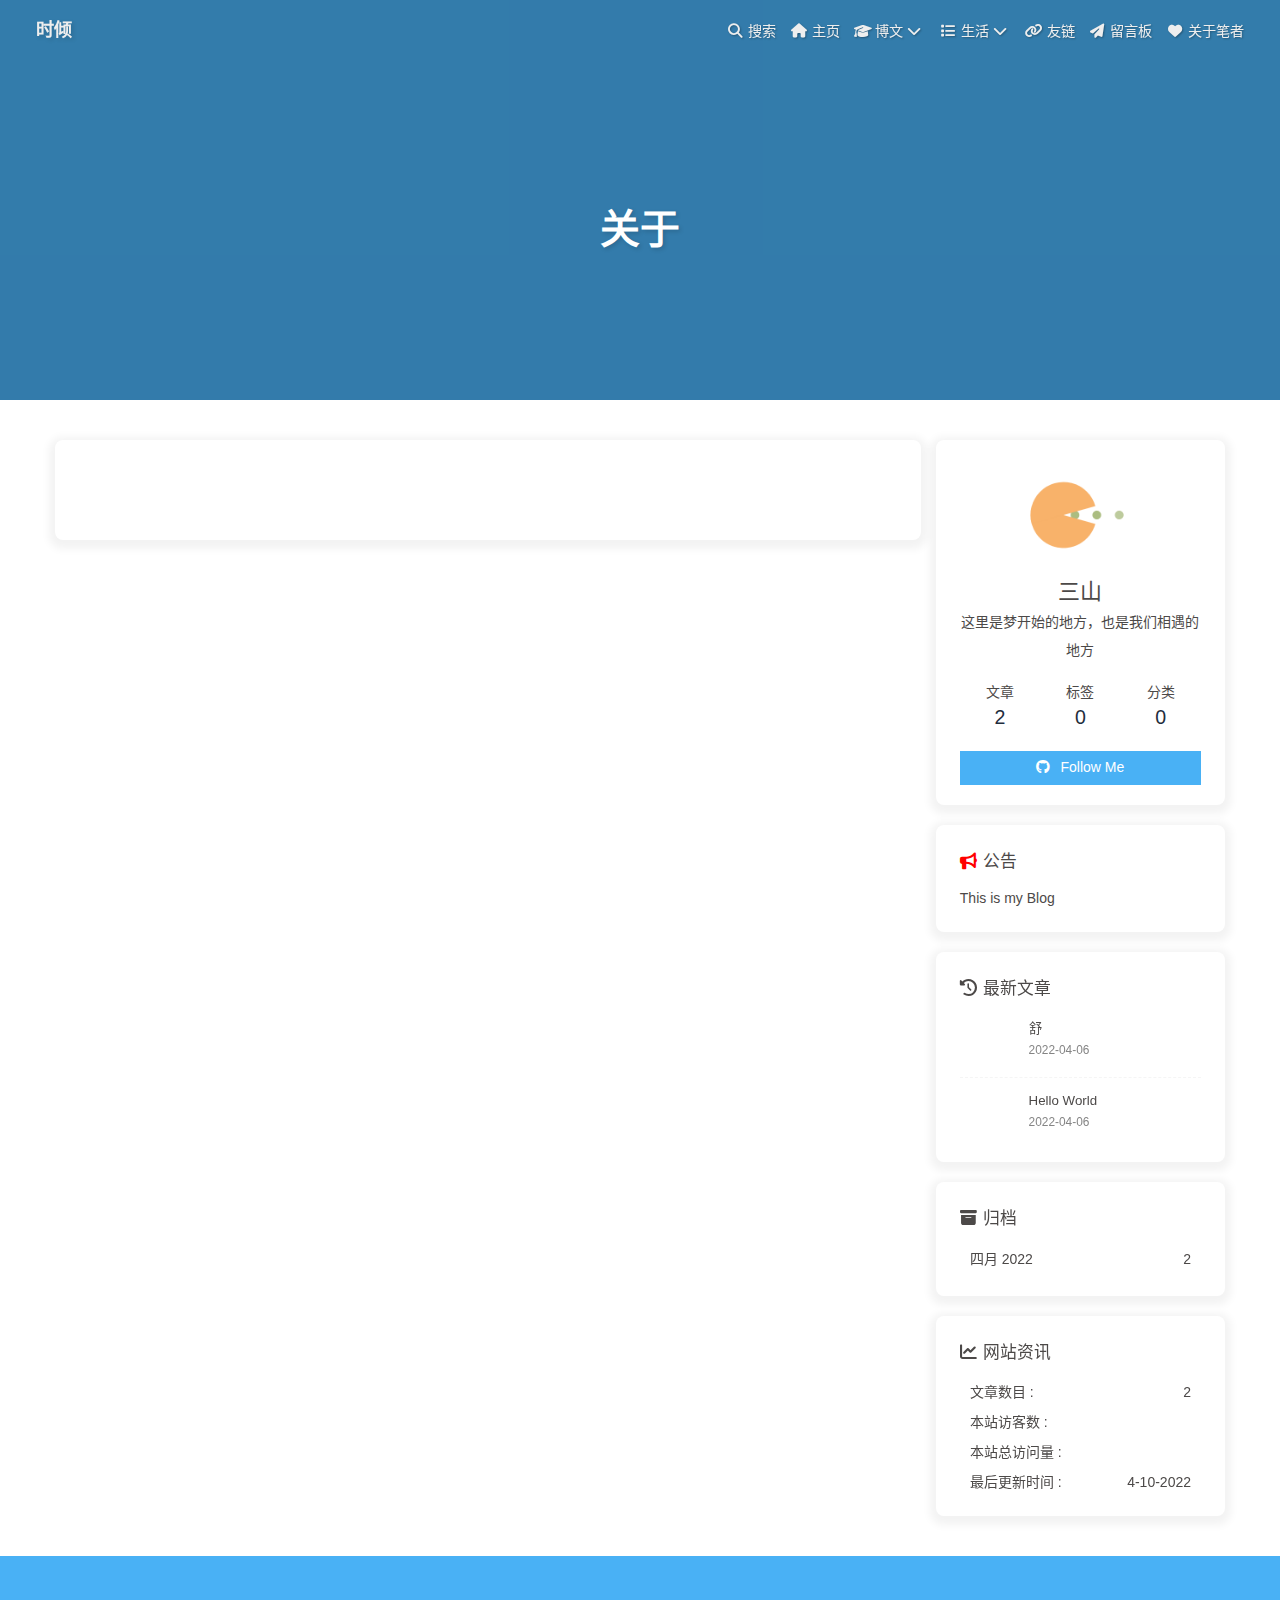
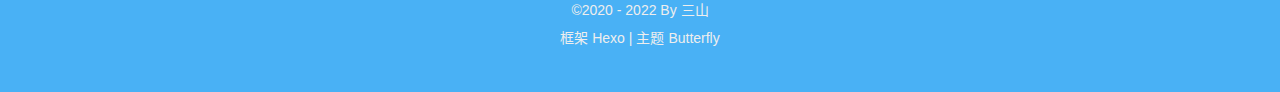
==== commit 758f4a89: "Site updated: 2022-04-10 14:15:30" ====
--- a/about/index.html
+++ b/about/index.html
@@ -10,10 +10,10 @@
 <meta property="article:modified_time" content="2022-04-07T08:38:00.859Z">
 <meta property="article:author" content="三山">
 <meta name="twitter:card" content="summary">
-<meta name="twitter:image" content="[data-uri]"><link rel="shortcut icon" href="/img/7.png"><link rel="canonical" href="http://linsheng123456.com/about/"><link rel="preconnect" href="//cdn.jsdelivr.net"/><link rel="preconnect" href="//busuanzi.ibruce.info"/><link rel="stylesheet" href="/css/index.css"><link rel="stylesheet" href="https://cdn.jsdelivr.net/npm/@fortawesome/fontawesome-free@6/css/all.min.css" media="print" onload="this.media='all'"><link rel="stylesheet" href="https://cdn.jsdelivr.net/npm/@fancyapps/ui/dist/fancybox.css" media="print" onload="this.media='all'"><script>const GLOBAL_CONFIG = { 
+<meta name="twitter:image" content="[data-uri]"><link rel="shortcut icon" href="/img/7.webp"><link rel="canonical" href="http://linsheng123456.com/about/"><link rel="preconnect" href="//cdn.jsdelivr.net"/><link rel="preconnect" href="//busuanzi.ibruce.info"/><link rel="stylesheet" href="/css/index.css"><link rel="stylesheet" href="https://cdn.jsdelivr.net/npm/@fortawesome/fontawesome-free@6/css/all.min.css" media="print" onload="this.media='all'"><link rel="stylesheet" href="https://cdn.jsdelivr.net/npm/@fancyapps/ui/dist/fancybox.css" media="print" onload="this.media='all'"><script>const GLOBAL_CONFIG = { 
   root: '/',
   algolia: undefined,
-  localSearch: undefined,
+  localSearch: {"path":"search.xml","languages":{"hits_empty":"找不到您查询的内容：${query}"}},
   translate: undefined,
   noticeOutdate: undefined,
   highlight: {"plugin":"highlighjs","highlightCopy":true,"highlightLang":true,"highlightHeightLimit":false},
@@ -141,7 +141,7 @@
       }
     }
     detectApple()
-    })(window)</script><meta name="generator" content="Hexo 6.1.0"></head><body><div id="sidebar"><div id="menu-mask"></div><div id="sidebar-menus"><div class="avatar-img is-center"><img src="[data-uri]" data-original="/img/6.jpg" onerror="onerror=null;src='/img/friend_404.gif'" alt="avatar"/></div><div class="site-data is-center"><div class="data-item"><a href="/archives/"><div class="headline">文章</div><div class="length-num">2</div></a></div><div class="data-item"><a href="/tags/"><div class="headline">标签</div><div class="length-num">0</div></a></div><div class="data-item"><a href="/categories/"><div class="headline">分类</div><div class="length-num">0</div></a></div></div><hr/><div class="menus_items"><div class="menus_item"><a class="site-page" href="/"><i class="fa-fw fas fa-home"></i><span> 主页</span></a></div><div class="menus_item"><a class="site-page group" href="javascript:void(0);"><i class="fa-fw fa fa-graduation-cap"></i><span> 博文</span><i class="fas fa-chevron-down"></i></a><ul class="menus_item_child"><li><a class="site-page child" href="/categories/"><i class="fa-fw fa fa-archive"></i><span> 分类</span></a></li><li><a class="site-page child" href="/tags/"><i class="fa-fw fa fa-tags"></i><span> 标签</span></a></li><li><a class="site-page child" href="/archives/"><i class="fa-fw fa fa-folder-open"></i><span> 归档</span></a></li></ul></div><div class="menus_item"><a class="site-page group" href="javascript:void(0);"><i class="fa-fw fas fa-list"></i><span> 生活</span><i class="fas fa-chevron-down"></i></a><ul class="menus_item_child"><li><a class="site-page child" href="/shuoshuo/"><i class="fa-fw fa fa-comments-o"></i><span> 分享</span></a></li><li><a class="site-page child" href="/photos/"><i class="fa-fw fa fa-camera-retro"></i><span> 相册</span></a></li><li><a class="site-page child" href="/music/"><i class="fa-fw fa fa-music"></i><span> 音乐</span></a></li><li><a class="site-page child" href="/movies/"><i class="fa-fw fas fa-video"></i><span> 影视</span></a></li></ul></div><div class="menus_item"><a class="site-page" href="/links/"><i class="fa-fw fa fa-link"></i><span> 友链</span></a></div><div class="menus_item"><a class="site-page" href="/comment/"><i class="fa-fw fa fa-paper-plane"></i><span> 留言板</span></a></div><div class="menus_item"><a class="site-page" href="/about/"><i class="fa-fw fas fa-heart"></i><span> 关于笔者</span></a></div></div></div></div><div class="page" id="body-wrap"><header class="not-home-page" id="page-header"><nav id="nav"><span id="blog_name"><a id="site-name" href="/">时倾</a></span><div id="menus"><div class="menus_items"><div class="menus_item"><a class="site-page" href="/"><i class="fa-fw fas fa-home"></i><span> 主页</span></a></div><div class="menus_item"><a class="site-page group" href="javascript:void(0);"><i class="fa-fw fa fa-graduation-cap"></i><span> 博文</span><i class="fas fa-chevron-down"></i></a><ul class="menus_item_child"><li><a class="site-page child" href="/categories/"><i class="fa-fw fa fa-archive"></i><span> 分类</span></a></li><li><a class="site-page child" href="/tags/"><i class="fa-fw fa fa-tags"></i><span> 标签</span></a></li><li><a class="site-page child" href="/archives/"><i class="fa-fw fa fa-folder-open"></i><span> 归档</span></a></li></ul></div><div class="menus_item"><a class="site-page group" href="javascript:void(0);"><i class="fa-fw fas fa-list"></i><span> 生活</span><i class="fas fa-chevron-down"></i></a><ul class="menus_item_child"><li><a class="site-page child" href="/shuoshuo/"><i class="fa-fw fa fa-comments-o"></i><span> 分享</span></a></li><li><a class="site-page child" href="/photos/"><i class="fa-fw fa fa-camera-retro"></i><span> 相册</span></a></li><li><a class="site-page child" href="/music/"><i class="fa-fw fa fa-music"></i><span> 音乐</span></a></li><li><a class="site-page child" href="/movies/"><i class="fa-fw fas fa-video"></i><span> 影视</span></a></li></ul></div><div class="menus_item"><a class="site-page" href="/links/"><i class="fa-fw fa fa-link"></i><span> 友链</span></a></div><div class="menus_item"><a class="site-page" href="/comment/"><i class="fa-fw fa fa-paper-plane"></i><span> 留言板</span></a></div><div class="menus_item"><a class="site-page" href="/about/"><i class="fa-fw fas fa-heart"></i><span> 关于笔者</span></a></div></div><div id="toggle-menu"><a class="site-page"><i class="fas fa-bars fa-fw"></i></a></div></div></nav><div id="page-site-info"><h1 id="site-title">关于</h1></div></header><main class="layout" id="content-inner"><div id="page"><div id="article-container"></div></div><div class="aside-content" id="aside-content"><div class="card-widget card-info"><div class="is-center"><div class="avatar-img"><img src="[data-uri]" data-original="/img/6.jpg" onerror="this.onerror=null;this.src='/img/friend_404.gif'" alt="avatar"/></div><div class="author-info__name">三山</div><div class="author-info__description">这里是梦开始的地方，也是我们相遇的地方</div></div><div class="card-info-data is-center"><div class="card-info-data-item"><a href="/archives/"><div class="headline">文章</div><div class="length-num">2</div></a></div><div class="card-info-data-item"><a href="/tags/"><div class="headline">标签</div><div class="length-num">0</div></a></div><div class="card-info-data-item"><a href="/categories/"><div class="headline">分类</div><div class="length-num">0</div></a></div></div><a id="card-info-btn" target="_blank" rel="noopener" href="https://github.com/xxxxxx"><i class="fab fa-github"></i><span>Follow Me</span></a></div><div class="card-widget card-announcement"><div class="item-headline"><i class="fas fa-bullhorn fa-shake"></i><span>公告</span></div><div class="announcement_content">This is my Blog</div></div><div class="sticky_layout"><div class="card-widget card-recent-post"><div class="item-headline"><i class="fas fa-history"></i><span>最新文章</span></div><div class="aside-list"><div class="aside-list-item"><a class="thumbnail" href="/2022/04/06/%E8%88%92/" title="舒"><img src="[data-uri]" onerror="this.onerror=null;this.src='/img/404.jpg'" alt="舒"/></a><div class="content"><a class="title" href="/2022/04/06/%E8%88%92/" title="舒">舒</a><time datetime="2022-04-06T07:42:27.000Z" title="发表于 2022-04-06 15:42:27">2022-04-06</time></div></div><div class="aside-list-item"><a class="thumbnail" href="/2022/04/06/hello-world/" title="Hello World"><img src="[data-uri]" onerror="this.onerror=null;this.src='/img/404.jpg'" alt="Hello World"/></a><div class="content"><a class="title" href="/2022/04/06/hello-world/" title="Hello World">Hello World</a><time datetime="2022-04-06T07:25:21.742Z" title="发表于 2022-04-06 15:25:21">2022-04-06</time></div></div></div></div><div class="card-widget card-archives"><div class="item-headline"><i class="fas fa-archive"></i><span>归档</span></div><ul class="card-archive-list"><li class="card-archive-list-item"><a class="card-archive-list-link" href="/archives/2022/04/"><span class="card-archive-list-date">四月 2022</span><span class="card-archive-list-count">2</span></a></li></ul></div><div class="card-widget card-webinfo"><div class="item-headline"><i class="fas fa-chart-line"></i><span>网站资讯</span></div><div class="webinfo"><div class="webinfo-item"><div class="item-name">文章数目 :</div><div class="item-count">2</div></div><div class="webinfo-item"><div class="item-name">本站访客数 :</div><div class="item-count" id="busuanzi_value_site_uv"></div></div><div class="webinfo-item"><div class="item-name">本站总访问量 :</div><div class="item-count" id="busuanzi_value_site_pv"></div></div><div class="webinfo-item"><div class="item-name">最后更新时间 :</div><div class="item-count" id="last-push-date" data-lastPushDate="2022-04-09T10:27:08.151Z"></div></div></div></div></div></div></main><footer id="footer"><div id="footer-wrap"><div class="copyright">&copy;2020 - 2022 By 三山</div><div class="framework-info"><span>框架 </span><a target="_blank" rel="noopener" href="https://hexo.io">Hexo</a><span class="footer-separator">|</span><span>主题 </span><a target="_blank" rel="noopener" href="https://github.com/jerryc127/hexo-theme-butterfly">Butterfly</a></div></div></footer></div><div id="rightside"><div id="rightside-config-hide"><button id="darkmode" type="button" title="浅色和深色模式转换"><i class="fas fa-adjust"></i></button><button id="hide-aside-btn" type="button" title="单栏和双栏切换"><i class="fas fa-arrows-alt-h"></i></button></div><div id="rightside-config-show"><button id="rightside_config" type="button" title="设置"><i class="fas fa-cog fa-spin"></i></button><button id="go-up" type="button" title="回到顶部"><i class="fas fa-arrow-up"></i></button></div></div><div><script src="/js/utils.js"></script><script src="/js/main.js"></script><script src="https://cdn.jsdelivr.net/npm/@fancyapps/ui/dist/fancybox.umd.js"></script><div class="js-pjax"></div><script async data-pjax src="//busuanzi.ibruce.info/busuanzi/2.3/busuanzi.pure.mini.js"></script></div><script>
+    })(window)</script><meta name="generator" content="Hexo 6.1.0"></head><body><div id="sidebar"><div id="menu-mask"></div><div id="sidebar-menus"><div class="avatar-img is-center"><img src="./images/5.webp" data-original="/img/6.webp" onerror="onerror=null;src='/img/friend_404.gif'" alt="avatar"/></div><div class="site-data is-center"><div class="data-item"><a href="/archives/"><div class="headline">文章</div><div class="length-num">2</div></a></div><div class="data-item"><a href="/tags/"><div class="headline">标签</div><div class="length-num">0</div></a></div><div class="data-item"><a href="/categories/"><div class="headline">分类</div><div class="length-num">0</div></a></div></div><hr/><div class="menus_items"><div class="menus_item"><a class="site-page" href="/"><i class="fa-fw fas fa-home"></i><span> 主页</span></a></div><div class="menus_item"><a class="site-page group" href="javascript:void(0);"><i class="fa-fw fa fa-graduation-cap"></i><span> 博文</span><i class="fas fa-chevron-down"></i></a><ul class="menus_item_child"><li><a class="site-page child" href="/categories/"><i class="fa-fw fa fa-archive"></i><span> 分类</span></a></li><li><a class="site-page child" href="/tags/"><i class="fa-fw fa fa-tags"></i><span> 标签</span></a></li><li><a class="site-page child" href="/archives/"><i class="fa-fw fa fa-folder-open"></i><span> 归档</span></a></li></ul></div><div class="menus_item"><a class="site-page group" href="javascript:void(0);"><i class="fa-fw fas fa-list"></i><span> 生活</span><i class="fas fa-chevron-down"></i></a><ul class="menus_item_child"><li><a class="site-page child" href="/shuoshuo/"><i class="fa-fw fa fa-comments-o"></i><span> 分享</span></a></li><li><a class="site-page child" href="/photos/"><i class="fa-fw fa fa-camera-retro"></i><span> 相册</span></a></li><li><a class="site-page child" href="/music/"><i class="fa-fw fa fa-music"></i><span> 音乐</span></a></li><li><a class="site-page child" href="/movies/"><i class="fa-fw fas fa-video"></i><span> 影视</span></a></li></ul></div><div class="menus_item"><a class="site-page" href="/links/"><i class="fa-fw fa fa-link"></i><span> 友链</span></a></div><div class="menus_item"><a class="site-page" href="/comment/"><i class="fa-fw fa fa-paper-plane"></i><span> 留言板</span></a></div><div class="menus_item"><a class="site-page" href="/about/"><i class="fa-fw fas fa-heart"></i><span> 关于笔者</span></a></div></div></div></div><div class="page" id="body-wrap"><header class="not-home-page" id="page-header"><nav id="nav"><span id="blog_name"><a id="site-name" href="/">时倾</a></span><div id="menus"><div id="search-button"><a class="site-page social-icon search"><i class="fas fa-search fa-fw"></i><span> 搜索</span></a></div><div class="menus_items"><div class="menus_item"><a class="site-page" href="/"><i class="fa-fw fas fa-home"></i><span> 主页</span></a></div><div class="menus_item"><a class="site-page group" href="javascript:void(0);"><i class="fa-fw fa fa-graduation-cap"></i><span> 博文</span><i class="fas fa-chevron-down"></i></a><ul class="menus_item_child"><li><a class="site-page child" href="/categories/"><i class="fa-fw fa fa-archive"></i><span> 分类</span></a></li><li><a class="site-page child" href="/tags/"><i class="fa-fw fa fa-tags"></i><span> 标签</span></a></li><li><a class="site-page child" href="/archives/"><i class="fa-fw fa fa-folder-open"></i><span> 归档</span></a></li></ul></div><div class="menus_item"><a class="site-page group" href="javascript:void(0);"><i class="fa-fw fas fa-list"></i><span> 生活</span><i class="fas fa-chevron-down"></i></a><ul class="menus_item_child"><li><a class="site-page child" href="/shuoshuo/"><i class="fa-fw fa fa-comments-o"></i><span> 分享</span></a></li><li><a class="site-page child" href="/photos/"><i class="fa-fw fa fa-camera-retro"></i><span> 相册</span></a></li><li><a class="site-page child" href="/music/"><i class="fa-fw fa fa-music"></i><span> 音乐</span></a></li><li><a class="site-page child" href="/movies/"><i class="fa-fw fas fa-video"></i><span> 影视</span></a></li></ul></div><div class="menus_item"><a class="site-page" href="/links/"><i class="fa-fw fa fa-link"></i><span> 友链</span></a></div><div class="menus_item"><a class="site-page" href="/comment/"><i class="fa-fw fa fa-paper-plane"></i><span> 留言板</span></a></div><div class="menus_item"><a class="site-page" href="/about/"><i class="fa-fw fas fa-heart"></i><span> 关于笔者</span></a></div></div><div id="toggle-menu"><a class="site-page"><i class="fas fa-bars fa-fw"></i></a></div></div></nav><div id="page-site-info"><h1 id="site-title">关于</h1></div></header><main class="layout" id="content-inner"><div id="page"><div id="article-container"></div></div><div class="aside-content" id="aside-content"><div class="card-widget card-info"><div class="is-center"><div class="avatar-img"><img src="./images/5.webp" data-original="/img/6.webp" onerror="this.onerror=null;this.src='/img/friend_404.gif'" alt="avatar"/></div><div class="author-info__name">三山</div><div class="author-info__description">这里是梦开始的地方，也是我们相遇的地方</div></div><div class="card-info-data is-center"><div class="card-info-data-item"><a href="/archives/"><div class="headline">文章</div><div class="length-num">2</div></a></div><div class="card-info-data-item"><a href="/tags/"><div class="headline">标签</div><div class="length-num">0</div></a></div><div class="card-info-data-item"><a href="/categories/"><div class="headline">分类</div><div class="length-num">0</div></a></div></div><a id="card-info-btn" target="_blank" rel="noopener" href="https://github.com/xxxxxx"><i class="fab fa-github"></i><span>Follow Me</span></a></div><div class="card-widget card-announcement"><div class="item-headline"><i class="fas fa-bullhorn fa-shake"></i><span>公告</span></div><div class="announcement_content">This is my Blog</div></div><div class="sticky_layout"><div class="card-widget card-recent-post"><div class="item-headline"><i class="fas fa-history"></i><span>最新文章</span></div><div class="aside-list"><div class="aside-list-item"><a class="thumbnail" href="/2022/04/06/%E8%88%92/" title="舒"><img src="[data-uri]" onerror="this.onerror=null;this.src='/img/404.jpg'" alt="舒"/></a><div class="content"><a class="title" href="/2022/04/06/%E8%88%92/" title="舒">舒</a><time datetime="2022-04-06T07:42:27.000Z" title="发表于 2022-04-06 15:42:27">2022-04-06</time></div></div><div class="aside-list-item"><a class="thumbnail" href="/2022/04/06/hello-world/" title="Hello World"><img src="[data-uri]" onerror="this.onerror=null;this.src='/img/404.jpg'" alt="Hello World"/></a><div class="content"><a class="title" href="/2022/04/06/hello-world/" title="Hello World">Hello World</a><time datetime="2022-04-06T07:25:21.742Z" title="发表于 2022-04-06 15:25:21">2022-04-06</time></div></div></div></div><div class="card-widget card-archives"><div class="item-headline"><i class="fas fa-archive"></i><span>归档</span></div><ul class="card-archive-list"><li class="card-archive-list-item"><a class="card-archive-list-link" href="/archives/2022/04/"><span class="card-archive-list-date">四月 2022</span><span class="card-archive-list-count">2</span></a></li></ul></div><div class="card-widget card-webinfo"><div class="item-headline"><i class="fas fa-chart-line"></i><span>网站资讯</span></div><div class="webinfo"><div class="webinfo-item"><div class="item-name">文章数目 :</div><div class="item-count">2</div></div><div class="webinfo-item"><div class="item-name">本站访客数 :</div><div class="item-count" id="busuanzi_value_site_uv"></div></div><div class="webinfo-item"><div class="item-name">本站总访问量 :</div><div class="item-count" id="busuanzi_value_site_pv"></div></div><div class="webinfo-item"><div class="item-name">最后更新时间 :</div><div class="item-count" id="last-push-date" data-lastPushDate="2022-04-10T06:15:23.577Z"></div></div></div></div></div></div></main><footer id="footer"><div id="footer-wrap"><div class="copyright">&copy;2020 - 2022 By 三山</div><div class="framework-info"><span>框架 </span><a target="_blank" rel="noopener" href="https://hexo.io">Hexo</a><span class="footer-separator">|</span><span>主题 </span><a target="_blank" rel="noopener" href="https://github.com/jerryc127/hexo-theme-butterfly">Butterfly</a></div></div></footer></div><div id="rightside"><div id="rightside-config-hide"><button id="darkmode" type="button" title="浅色和深色模式转换"><i class="fas fa-adjust"></i></button><button id="hide-aside-btn" type="button" title="单栏和双栏切换"><i class="fas fa-arrows-alt-h"></i></button></div><div id="rightside-config-show"><button id="rightside_config" type="button" title="设置"><i class="fas fa-cog fa-spin"></i></button><button id="go-up" type="button" title="回到顶部"><i class="fas fa-arrow-up"></i></button></div></div><div id="local-search"><div class="search-dialog"><nav class="search-nav"><span class="search-dialog-title">本地搜索</span><span id="loading-status"></span><button class="search-close-button"><i class="fas fa-times"></i></button></nav><div class="is-center" id="loading-database"><i class="fas fa-spinner fa-pulse"></i><span>  数据库加载中</span></div><div class="search-wrap"><div id="local-search-input"><div class="local-search-box"><input class="local-search-box--input" placeholder="搜索文章" type="text"/></div></div><hr/><div id="local-search-results"></div></div></div><div id="search-mask"></div></div><div><script src="/js/utils.js"></script><script src="/js/main.js"></script><script src="https://cdn.jsdelivr.net/npm/@fancyapps/ui/dist/fancybox.umd.js"></script><script src="/js/search/local-search.js"></script><div class="js-pjax"></div><script async data-pjax src="//busuanzi.ibruce.info/busuanzi/2.3/busuanzi.pure.mini.js"></script></div><script>
             window.imageLazyLoadSetting = {
                 isSPA: false,
                 preloadRatio: 1,
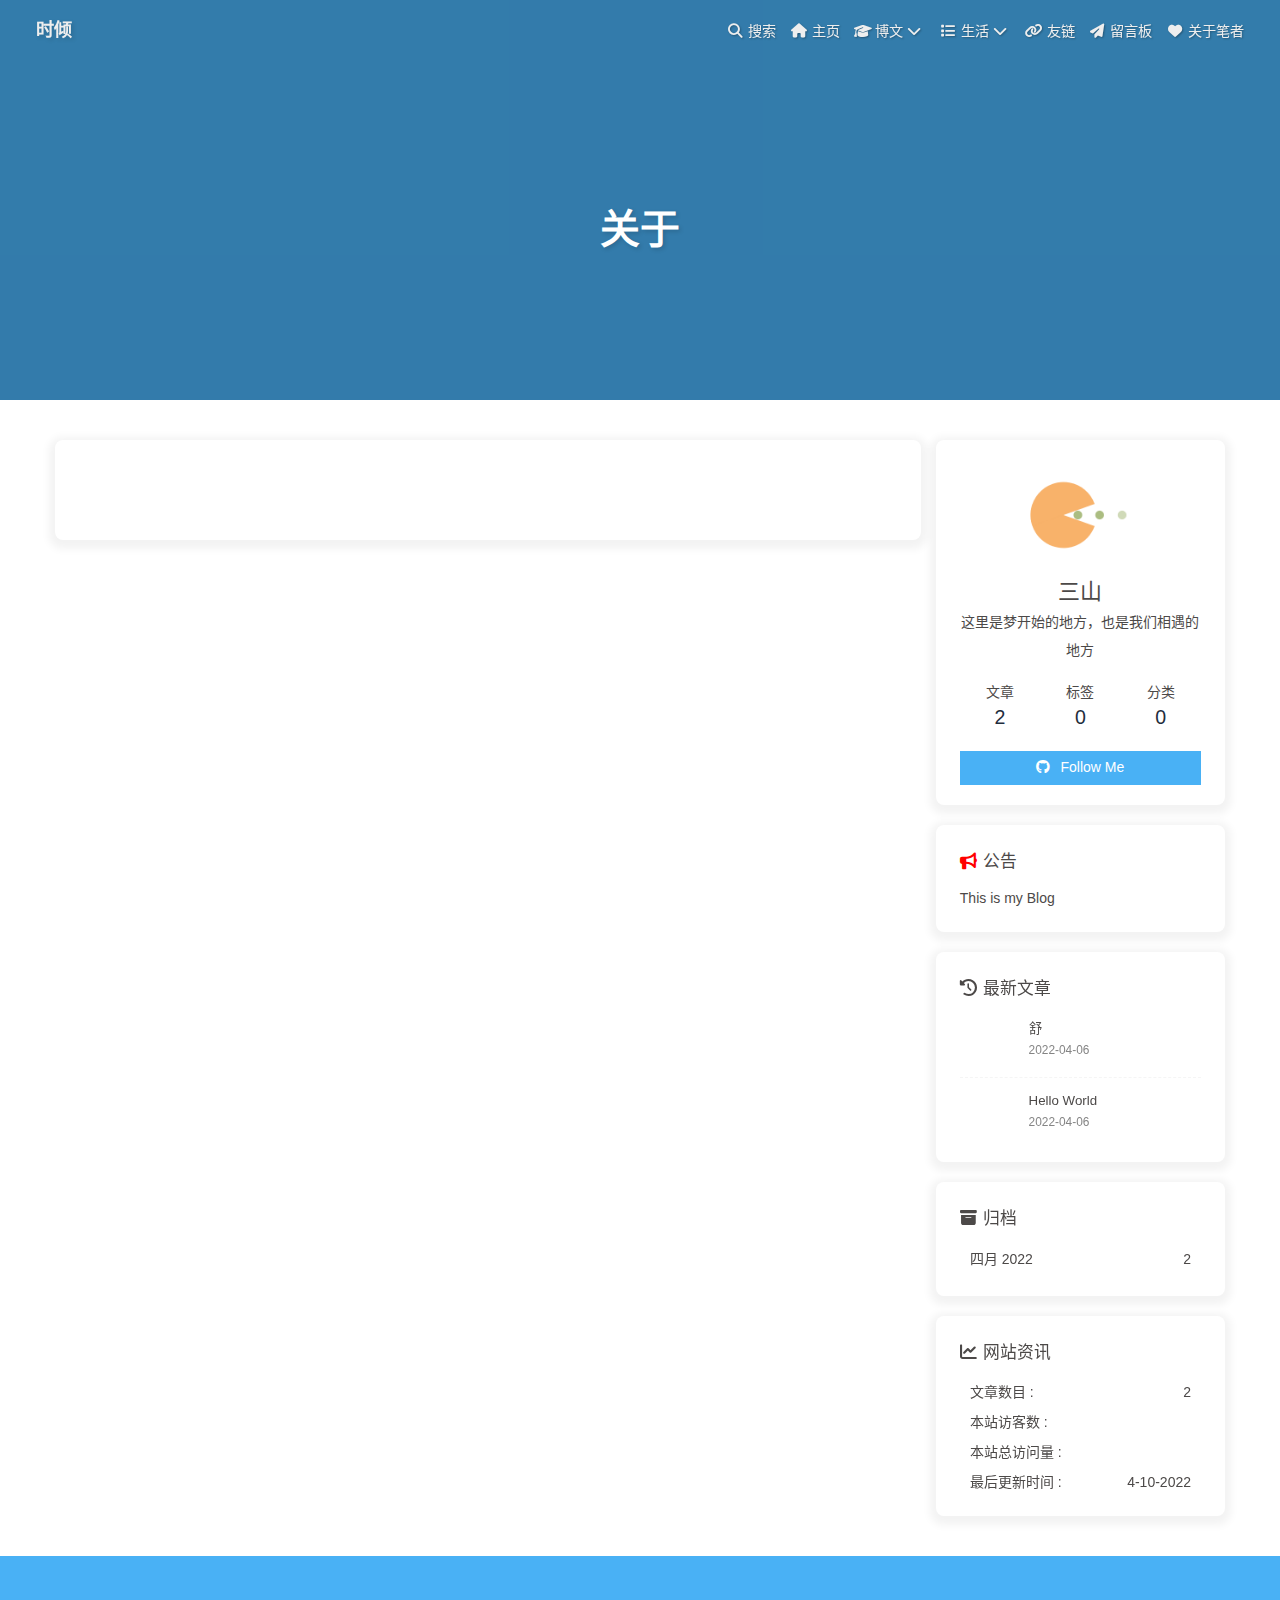
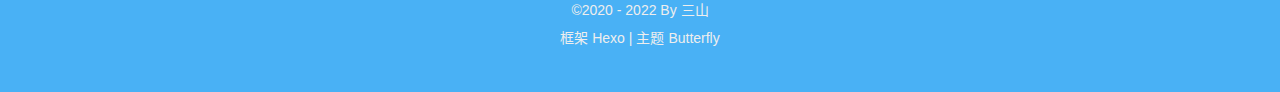
==== commit 217cd5d2: "Site updated: 2022-04-10 19:07:50" ====
--- a/about/index.html
+++ b/about/index.html
@@ -141,7 +141,7 @@
       }
     }
     detectApple()
-    })(window)</script><meta name="generator" content="Hexo 6.1.0"></head><body><div id="sidebar"><div id="menu-mask"></div><div id="sidebar-menus"><div class="avatar-img is-center"><img src="./images/5.webp" data-original="/img/6.webp" onerror="onerror=null;src='/img/friend_404.gif'" alt="avatar"/></div><div class="site-data is-center"><div class="data-item"><a href="/archives/"><div class="headline">文章</div><div class="length-num">2</div></a></div><div class="data-item"><a href="/tags/"><div class="headline">标签</div><div class="length-num">0</div></a></div><div class="data-item"><a href="/categories/"><div class="headline">分类</div><div class="length-num">0</div></a></div></div><hr/><div class="menus_items"><div class="menus_item"><a class="site-page" href="/"><i class="fa-fw fas fa-home"></i><span> 主页</span></a></div><div class="menus_item"><a class="site-page group" href="javascript:void(0);"><i class="fa-fw fa fa-graduation-cap"></i><span> 博文</span><i class="fas fa-chevron-down"></i></a><ul class="menus_item_child"><li><a class="site-page child" href="/categories/"><i class="fa-fw fa fa-archive"></i><span> 分类</span></a></li><li><a class="site-page child" href="/tags/"><i class="fa-fw fa fa-tags"></i><span> 标签</span></a></li><li><a class="site-page child" href="/archives/"><i class="fa-fw fa fa-folder-open"></i><span> 归档</span></a></li></ul></div><div class="menus_item"><a class="site-page group" href="javascript:void(0);"><i class="fa-fw fas fa-list"></i><span> 生活</span><i class="fas fa-chevron-down"></i></a><ul class="menus_item_child"><li><a class="site-page child" href="/shuoshuo/"><i class="fa-fw fa fa-comments-o"></i><span> 分享</span></a></li><li><a class="site-page child" href="/photos/"><i class="fa-fw fa fa-camera-retro"></i><span> 相册</span></a></li><li><a class="site-page child" href="/music/"><i class="fa-fw fa fa-music"></i><span> 音乐</span></a></li><li><a class="site-page child" href="/movies/"><i class="fa-fw fas fa-video"></i><span> 影视</span></a></li></ul></div><div class="menus_item"><a class="site-page" href="/links/"><i class="fa-fw fa fa-link"></i><span> 友链</span></a></div><div class="menus_item"><a class="site-page" href="/comment/"><i class="fa-fw fa fa-paper-plane"></i><span> 留言板</span></a></div><div class="menus_item"><a class="site-page" href="/about/"><i class="fa-fw fas fa-heart"></i><span> 关于笔者</span></a></div></div></div></div><div class="page" id="body-wrap"><header class="not-home-page" id="page-header"><nav id="nav"><span id="blog_name"><a id="site-name" href="/">时倾</a></span><div id="menus"><div id="search-button"><a class="site-page social-icon search"><i class="fas fa-search fa-fw"></i><span> 搜索</span></a></div><div class="menus_items"><div class="menus_item"><a class="site-page" href="/"><i class="fa-fw fas fa-home"></i><span> 主页</span></a></div><div class="menus_item"><a class="site-page group" href="javascript:void(0);"><i class="fa-fw fa fa-graduation-cap"></i><span> 博文</span><i class="fas fa-chevron-down"></i></a><ul class="menus_item_child"><li><a class="site-page child" href="/categories/"><i class="fa-fw fa fa-archive"></i><span> 分类</span></a></li><li><a class="site-page child" href="/tags/"><i class="fa-fw fa fa-tags"></i><span> 标签</span></a></li><li><a class="site-page child" href="/archives/"><i class="fa-fw fa fa-folder-open"></i><span> 归档</span></a></li></ul></div><div class="menus_item"><a class="site-page group" href="javascript:void(0);"><i class="fa-fw fas fa-list"></i><span> 生活</span><i class="fas fa-chevron-down"></i></a><ul class="menus_item_child"><li><a class="site-page child" href="/shuoshuo/"><i class="fa-fw fa fa-comments-o"></i><span> 分享</span></a></li><li><a class="site-page child" href="/photos/"><i class="fa-fw fa fa-camera-retro"></i><span> 相册</span></a></li><li><a class="site-page child" href="/music/"><i class="fa-fw fa fa-music"></i><span> 音乐</span></a></li><li><a class="site-page child" href="/movies/"><i class="fa-fw fas fa-video"></i><span> 影视</span></a></li></ul></div><div class="menus_item"><a class="site-page" href="/links/"><i class="fa-fw fa fa-link"></i><span> 友链</span></a></div><div class="menus_item"><a class="site-page" href="/comment/"><i class="fa-fw fa fa-paper-plane"></i><span> 留言板</span></a></div><div class="menus_item"><a class="site-page" href="/about/"><i class="fa-fw fas fa-heart"></i><span> 关于笔者</span></a></div></div><div id="toggle-menu"><a class="site-page"><i class="fas fa-bars fa-fw"></i></a></div></div></nav><div id="page-site-info"><h1 id="site-title">关于</h1></div></header><main class="layout" id="content-inner"><div id="page"><div id="article-container"></div></div><div class="aside-content" id="aside-content"><div class="card-widget card-info"><div class="is-center"><div class="avatar-img"><img src="./images/5.webp" data-original="/img/6.webp" onerror="this.onerror=null;this.src='/img/friend_404.gif'" alt="avatar"/></div><div class="author-info__name">三山</div><div class="author-info__description">这里是梦开始的地方，也是我们相遇的地方</div></div><div class="card-info-data is-center"><div class="card-info-data-item"><a href="/archives/"><div class="headline">文章</div><div class="length-num">2</div></a></div><div class="card-info-data-item"><a href="/tags/"><div class="headline">标签</div><div class="length-num">0</div></a></div><div class="card-info-data-item"><a href="/categories/"><div class="headline">分类</div><div class="length-num">0</div></a></div></div><a id="card-info-btn" target="_blank" rel="noopener" href="https://github.com/xxxxxx"><i class="fab fa-github"></i><span>Follow Me</span></a></div><div class="card-widget card-announcement"><div class="item-headline"><i class="fas fa-bullhorn fa-shake"></i><span>公告</span></div><div class="announcement_content">This is my Blog</div></div><div class="sticky_layout"><div class="card-widget card-recent-post"><div class="item-headline"><i class="fas fa-history"></i><span>最新文章</span></div><div class="aside-list"><div class="aside-list-item"><a class="thumbnail" href="/2022/04/06/%E8%88%92/" title="舒"><img src="[data-uri]" onerror="this.onerror=null;this.src='/img/404.jpg'" alt="舒"/></a><div class="content"><a class="title" href="/2022/04/06/%E8%88%92/" title="舒">舒</a><time datetime="2022-04-06T07:42:27.000Z" title="发表于 2022-04-06 15:42:27">2022-04-06</time></div></div><div class="aside-list-item"><a class="thumbnail" href="/2022/04/06/hello-world/" title="Hello World"><img src="[data-uri]" onerror="this.onerror=null;this.src='/img/404.jpg'" alt="Hello World"/></a><div class="content"><a class="title" href="/2022/04/06/hello-world/" title="Hello World">Hello World</a><time datetime="2022-04-06T07:25:21.742Z" title="发表于 2022-04-06 15:25:21">2022-04-06</time></div></div></div></div><div class="card-widget card-archives"><div class="item-headline"><i class="fas fa-archive"></i><span>归档</span></div><ul class="card-archive-list"><li class="card-archive-list-item"><a class="card-archive-list-link" href="/archives/2022/04/"><span class="card-archive-list-date">四月 2022</span><span class="card-archive-list-count">2</span></a></li></ul></div><div class="card-widget card-webinfo"><div class="item-headline"><i class="fas fa-chart-line"></i><span>网站资讯</span></div><div class="webinfo"><div class="webinfo-item"><div class="item-name">文章数目 :</div><div class="item-count">2</div></div><div class="webinfo-item"><div class="item-name">本站访客数 :</div><div class="item-count" id="busuanzi_value_site_uv"></div></div><div class="webinfo-item"><div class="item-name">本站总访问量 :</div><div class="item-count" id="busuanzi_value_site_pv"></div></div><div class="webinfo-item"><div class="item-name">最后更新时间 :</div><div class="item-count" id="last-push-date" data-lastPushDate="2022-04-10T06:15:23.577Z"></div></div></div></div></div></div></main><footer id="footer"><div id="footer-wrap"><div class="copyright">&copy;2020 - 2022 By 三山</div><div class="framework-info"><span>框架 </span><a target="_blank" rel="noopener" href="https://hexo.io">Hexo</a><span class="footer-separator">|</span><span>主题 </span><a target="_blank" rel="noopener" href="https://github.com/jerryc127/hexo-theme-butterfly">Butterfly</a></div></div></footer></div><div id="rightside"><div id="rightside-config-hide"><button id="darkmode" type="button" title="浅色和深色模式转换"><i class="fas fa-adjust"></i></button><button id="hide-aside-btn" type="button" title="单栏和双栏切换"><i class="fas fa-arrows-alt-h"></i></button></div><div id="rightside-config-show"><button id="rightside_config" type="button" title="设置"><i class="fas fa-cog fa-spin"></i></button><button id="go-up" type="button" title="回到顶部"><i class="fas fa-arrow-up"></i></button></div></div><div id="local-search"><div class="search-dialog"><nav class="search-nav"><span class="search-dialog-title">本地搜索</span><span id="loading-status"></span><button class="search-close-button"><i class="fas fa-times"></i></button></nav><div class="is-center" id="loading-database"><i class="fas fa-spinner fa-pulse"></i><span>  数据库加载中</span></div><div class="search-wrap"><div id="local-search-input"><div class="local-search-box"><input class="local-search-box--input" placeholder="搜索文章" type="text"/></div></div><hr/><div id="local-search-results"></div></div></div><div id="search-mask"></div></div><div><script src="/js/utils.js"></script><script src="/js/main.js"></script><script src="https://cdn.jsdelivr.net/npm/@fancyapps/ui/dist/fancybox.umd.js"></script><script src="/js/search/local-search.js"></script><div class="js-pjax"></div><script async data-pjax src="//busuanzi.ibruce.info/busuanzi/2.3/busuanzi.pure.mini.js"></script></div><script>
+    })(window)</script><meta name="generator" content="Hexo 6.1.0"></head><body><div id="sidebar"><div id="menu-mask"></div><div id="sidebar-menus"><div class="avatar-img is-center"><img src="./images/5.webp" data-original="/img/6.webp" onerror="onerror=null;src='/img/friend_404.gif'" alt="avatar"/></div><div class="site-data is-center"><div class="data-item"><a href="/archives/"><div class="headline">文章</div><div class="length-num">2</div></a></div><div class="data-item"><a href="/tags/"><div class="headline">标签</div><div class="length-num">0</div></a></div><div class="data-item"><a href="/categories/"><div class="headline">分类</div><div class="length-num">0</div></a></div></div><hr/><div class="menus_items"><div class="menus_item"><a class="site-page" href="/"><i class="fa-fw fas fa-home"></i><span> 主页</span></a></div><div class="menus_item"><a class="site-page group" href="javascript:void(0);"><i class="fa-fw fa fa-graduation-cap"></i><span> 博文</span><i class="fas fa-chevron-down"></i></a><ul class="menus_item_child"><li><a class="site-page child" href="/categories/"><i class="fa-fw fa fa-archive"></i><span> 分类</span></a></li><li><a class="site-page child" href="/tags/"><i class="fa-fw fa fa-tags"></i><span> 标签</span></a></li><li><a class="site-page child" href="/archives/"><i class="fa-fw fa fa-folder-open"></i><span> 归档</span></a></li></ul></div><div class="menus_item"><a class="site-page group" href="javascript:void(0);"><i class="fa-fw fas fa-list"></i><span> 生活</span><i class="fas fa-chevron-down"></i></a><ul class="menus_item_child"><li><a class="site-page child" href="/shuoshuo/"><i class="fa-fw fa fa-comments-o"></i><span> 分享</span></a></li><li><a class="site-page child" href="/photos/"><i class="fa-fw fa fa-camera-retro"></i><span> 相册</span></a></li><li><a class="site-page child" href="/music/"><i class="fa-fw fa fa-music"></i><span> 音乐</span></a></li><li><a class="site-page child" href="/movies/"><i class="fa-fw fas fa-video"></i><span> 影视</span></a></li></ul></div><div class="menus_item"><a class="site-page" href="/links/"><i class="fa-fw fa fa-link"></i><span> 友链</span></a></div><div class="menus_item"><a class="site-page" href="/comment/"><i class="fa-fw fa fa-paper-plane"></i><span> 留言板</span></a></div><div class="menus_item"><a class="site-page" href="/about/"><i class="fa-fw fas fa-heart"></i><span> 关于笔者</span></a></div></div></div></div><div class="page" id="body-wrap"><header class="not-home-page" id="page-header"><nav id="nav"><span id="blog_name"><a id="site-name" href="/">时倾</a></span><div id="menus"><div id="search-button"><a class="site-page social-icon search"><i class="fas fa-search fa-fw"></i><span> 搜索</span></a></div><div class="menus_items"><div class="menus_item"><a class="site-page" href="/"><i class="fa-fw fas fa-home"></i><span> 主页</span></a></div><div class="menus_item"><a class="site-page group" href="javascript:void(0);"><i class="fa-fw fa fa-graduation-cap"></i><span> 博文</span><i class="fas fa-chevron-down"></i></a><ul class="menus_item_child"><li><a class="site-page child" href="/categories/"><i class="fa-fw fa fa-archive"></i><span> 分类</span></a></li><li><a class="site-page child" href="/tags/"><i class="fa-fw fa fa-tags"></i><span> 标签</span></a></li><li><a class="site-page child" href="/archives/"><i class="fa-fw fa fa-folder-open"></i><span> 归档</span></a></li></ul></div><div class="menus_item"><a class="site-page group" href="javascript:void(0);"><i class="fa-fw fas fa-list"></i><span> 生活</span><i class="fas fa-chevron-down"></i></a><ul class="menus_item_child"><li><a class="site-page child" href="/shuoshuo/"><i class="fa-fw fa fa-comments-o"></i><span> 分享</span></a></li><li><a class="site-page child" href="/photos/"><i class="fa-fw fa fa-camera-retro"></i><span> 相册</span></a></li><li><a class="site-page child" href="/music/"><i class="fa-fw fa fa-music"></i><span> 音乐</span></a></li><li><a class="site-page child" href="/movies/"><i class="fa-fw fas fa-video"></i><span> 影视</span></a></li></ul></div><div class="menus_item"><a class="site-page" href="/links/"><i class="fa-fw fa fa-link"></i><span> 友链</span></a></div><div class="menus_item"><a class="site-page" href="/comment/"><i class="fa-fw fa fa-paper-plane"></i><span> 留言板</span></a></div><div class="menus_item"><a class="site-page" href="/about/"><i class="fa-fw fas fa-heart"></i><span> 关于笔者</span></a></div></div><div id="toggle-menu"><a class="site-page"><i class="fas fa-bars fa-fw"></i></a></div></div></nav><div id="page-site-info"><h1 id="site-title">关于</h1></div></header><main class="layout" id="content-inner"><div id="page"><div id="article-container"></div></div><div class="aside-content" id="aside-content"><div class="card-widget card-info"><div class="is-center"><div class="avatar-img"><img src="./images/5.webp" data-original="/img/6.webp" onerror="this.onerror=null;this.src='/img/friend_404.gif'" alt="avatar"/></div><div class="author-info__name">三山</div><div class="author-info__description">这里是梦开始的地方，也是我们相遇的地方</div></div><div class="card-info-data is-center"><div class="card-info-data-item"><a href="/archives/"><div class="headline">文章</div><div class="length-num">2</div></a></div><div class="card-info-data-item"><a href="/tags/"><div class="headline">标签</div><div class="length-num">0</div></a></div><div class="card-info-data-item"><a href="/categories/"><div class="headline">分类</div><div class="length-num">0</div></a></div></div><a id="card-info-btn" target="_blank" rel="noopener" href="https://github.com/xxxxxx"><i class="fab fa-github"></i><span>Follow Me</span></a></div><div class="card-widget card-announcement"><div class="item-headline"><i class="fas fa-bullhorn fa-shake"></i><span>公告</span></div><div class="announcement_content">This is my Blog</div></div><div class="sticky_layout"><div class="card-widget card-recent-post"><div class="item-headline"><i class="fas fa-history"></i><span>最新文章</span></div><div class="aside-list"><div class="aside-list-item"><a class="thumbnail" href="/2022/04/06/%E8%88%92/" title="舒"><img src="[data-uri]" onerror="this.onerror=null;this.src='/img/404.jpg'" alt="舒"/></a><div class="content"><a class="title" href="/2022/04/06/%E8%88%92/" title="舒">舒</a><time datetime="2022-04-06T07:42:27.000Z" title="发表于 2022-04-06 15:42:27">2022-04-06</time></div></div><div class="aside-list-item"><a class="thumbnail" href="/2022/04/06/hello-world/" title="Hello World"><img src="[data-uri]" onerror="this.onerror=null;this.src='/img/404.jpg'" alt="Hello World"/></a><div class="content"><a class="title" href="/2022/04/06/hello-world/" title="Hello World">Hello World</a><time datetime="2022-04-06T07:25:21.742Z" title="发表于 2022-04-06 15:25:21">2022-04-06</time></div></div></div></div><div class="card-widget card-archives"><div class="item-headline"><i class="fas fa-archive"></i><span>归档</span></div><ul class="card-archive-list"><li class="card-archive-list-item"><a class="card-archive-list-link" href="/archives/2022/04/"><span class="card-archive-list-date">四月 2022</span><span class="card-archive-list-count">2</span></a></li></ul></div><div class="card-widget card-webinfo"><div class="item-headline"><i class="fas fa-chart-line"></i><span>网站资讯</span></div><div class="webinfo"><div class="webinfo-item"><div class="item-name">文章数目 :</div><div class="item-count">2</div></div><div class="webinfo-item"><div class="item-name">本站访客数 :</div><div class="item-count" id="busuanzi_value_site_uv"></div></div><div class="webinfo-item"><div class="item-name">本站总访问量 :</div><div class="item-count" id="busuanzi_value_site_pv"></div></div><div class="webinfo-item"><div class="item-name">最后更新时间 :</div><div class="item-count" id="last-push-date" data-lastPushDate="2022-04-10T11:07:41.973Z"></div></div></div></div></div></div></main><footer id="footer"><div id="footer-wrap"><div class="copyright">&copy;2020 - 2022 By 三山</div><div class="framework-info"><span>框架 </span><a target="_blank" rel="noopener" href="https://hexo.io">Hexo</a><span class="footer-separator">|</span><span>主题 </span><a target="_blank" rel="noopener" href="https://github.com/jerryc127/hexo-theme-butterfly">Butterfly</a></div></div></footer></div><div id="rightside"><div id="rightside-config-hide"><button id="darkmode" type="button" title="浅色和深色模式转换"><i class="fas fa-adjust"></i></button><button id="hide-aside-btn" type="button" title="单栏和双栏切换"><i class="fas fa-arrows-alt-h"></i></button></div><div id="rightside-config-show"><button id="rightside_config" type="button" title="设置"><i class="fas fa-cog fa-spin"></i></button><button id="go-up" type="button" title="回到顶部"><i class="fas fa-arrow-up"></i></button></div></div><div id="local-search"><div class="search-dialog"><nav class="search-nav"><span class="search-dialog-title">本地搜索</span><span id="loading-status"></span><button class="search-close-button"><i class="fas fa-times"></i></button></nav><div class="is-center" id="loading-database"><i class="fas fa-spinner fa-pulse"></i><span>  数据库加载中</span></div><div class="search-wrap"><div id="local-search-input"><div class="local-search-box"><input class="local-search-box--input" placeholder="搜索文章" type="text"/></div></div><hr/><div id="local-search-results"></div></div></div><div id="search-mask"></div></div><div><script src="/js/utils.js"></script><script src="/js/main.js"></script><script src="https://cdn.jsdelivr.net/npm/@fancyapps/ui/dist/fancybox.umd.js"></script><script src="/js/search/local-search.js"></script><div class="js-pjax"></div><script async data-pjax src="//busuanzi.ibruce.info/busuanzi/2.3/busuanzi.pure.mini.js"></script></div><script>
             window.imageLazyLoadSetting = {
                 isSPA: false,
                 preloadRatio: 1,
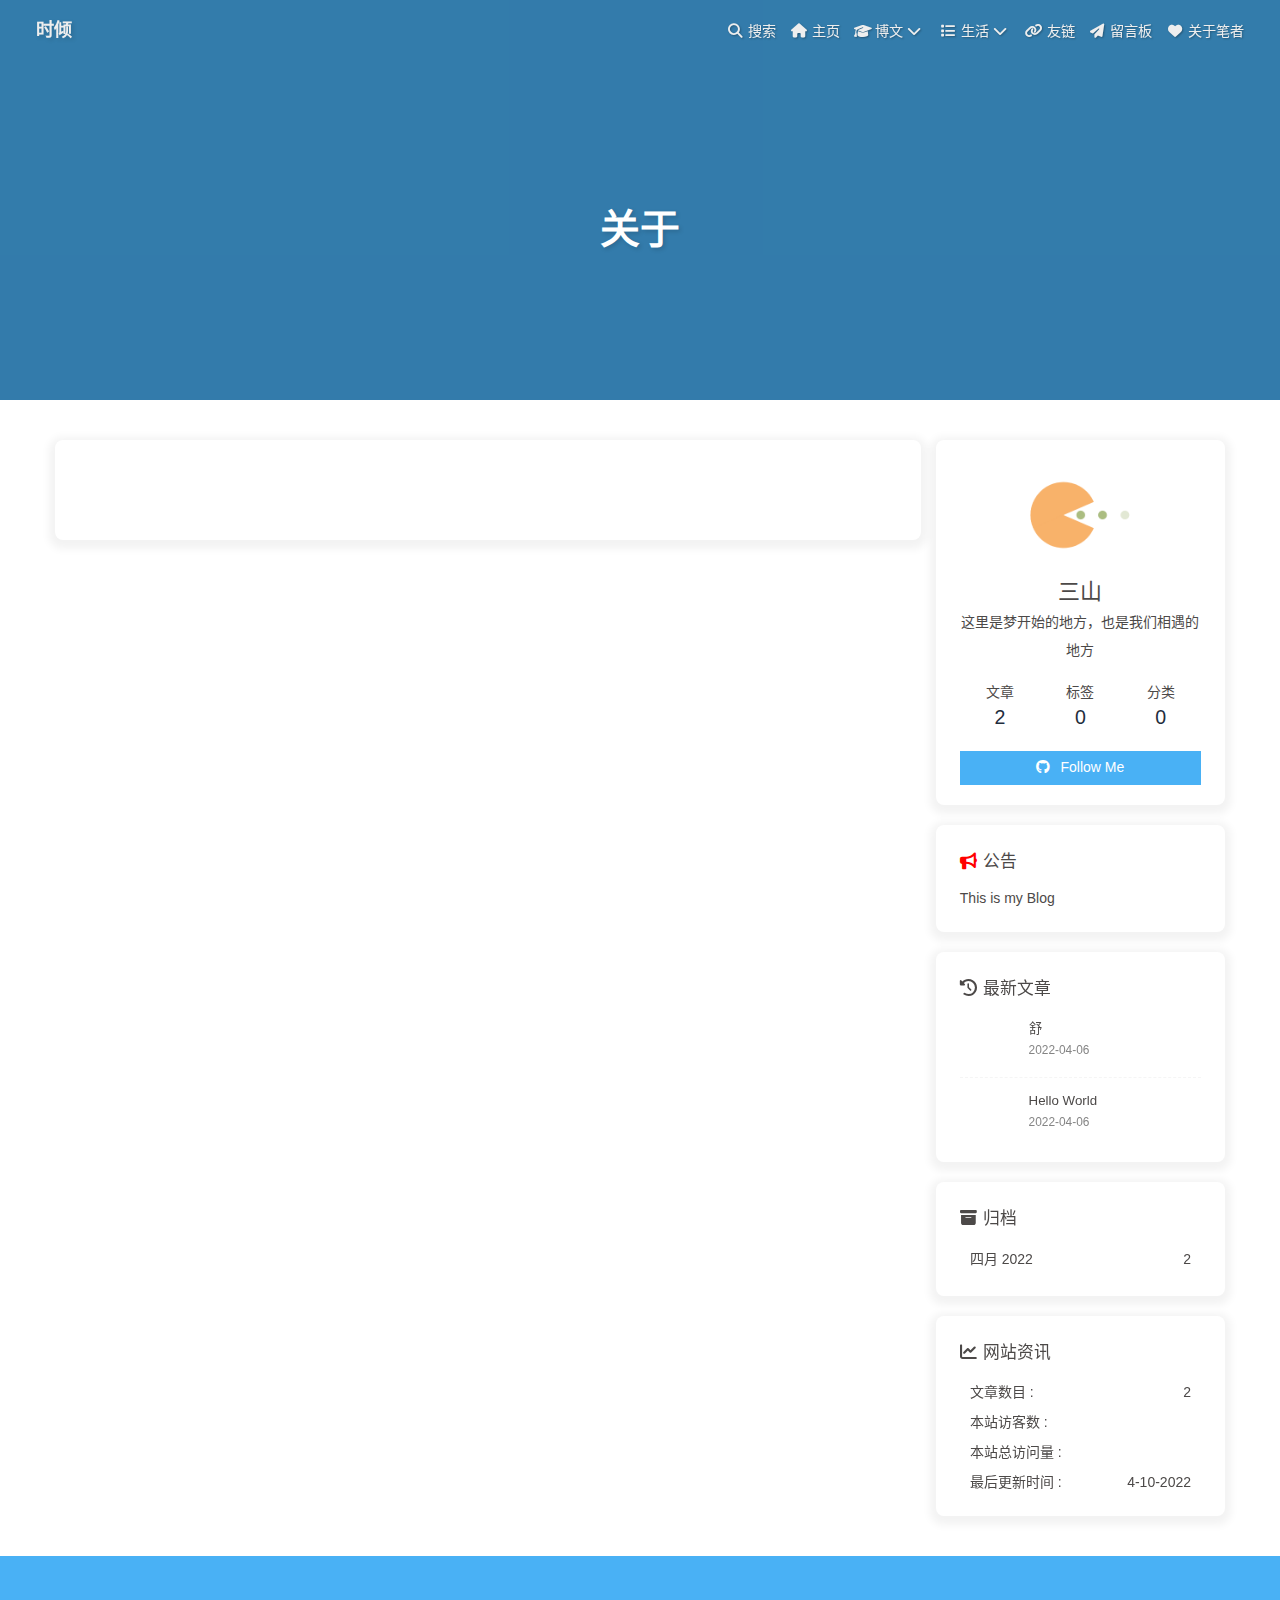
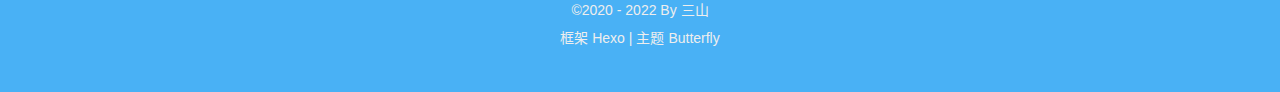
==== commit 226d37da: "Site updated: 2022-04-10 19:44:25" ====
--- a/about/index.html
+++ b/about/index.html
@@ -141,7 +141,7 @@
       }
     }
     detectApple()
-    })(window)</script><meta name="generator" content="Hexo 6.1.0"></head><body><div id="sidebar"><div id="menu-mask"></div><div id="sidebar-menus"><div class="avatar-img is-center"><img src="./images/5.webp" data-original="/img/6.webp" onerror="onerror=null;src='/img/friend_404.gif'" alt="avatar"/></div><div class="site-data is-center"><div class="data-item"><a href="/archives/"><div class="headline">文章</div><div class="length-num">2</div></a></div><div class="data-item"><a href="/tags/"><div class="headline">标签</div><div class="length-num">0</div></a></div><div class="data-item"><a href="/categories/"><div class="headline">分类</div><div class="length-num">0</div></a></div></div><hr/><div class="menus_items"><div class="menus_item"><a class="site-page" href="/"><i class="fa-fw fas fa-home"></i><span> 主页</span></a></div><div class="menus_item"><a class="site-page group" href="javascript:void(0);"><i class="fa-fw fa fa-graduation-cap"></i><span> 博文</span><i class="fas fa-chevron-down"></i></a><ul class="menus_item_child"><li><a class="site-page child" href="/categories/"><i class="fa-fw fa fa-archive"></i><span> 分类</span></a></li><li><a class="site-page child" href="/tags/"><i class="fa-fw fa fa-tags"></i><span> 标签</span></a></li><li><a class="site-page child" href="/archives/"><i class="fa-fw fa fa-folder-open"></i><span> 归档</span></a></li></ul></div><div class="menus_item"><a class="site-page group" href="javascript:void(0);"><i class="fa-fw fas fa-list"></i><span> 生活</span><i class="fas fa-chevron-down"></i></a><ul class="menus_item_child"><li><a class="site-page child" href="/shuoshuo/"><i class="fa-fw fa fa-comments-o"></i><span> 分享</span></a></li><li><a class="site-page child" href="/photos/"><i class="fa-fw fa fa-camera-retro"></i><span> 相册</span></a></li><li><a class="site-page child" href="/music/"><i class="fa-fw fa fa-music"></i><span> 音乐</span></a></li><li><a class="site-page child" href="/movies/"><i class="fa-fw fas fa-video"></i><span> 影视</span></a></li></ul></div><div class="menus_item"><a class="site-page" href="/links/"><i class="fa-fw fa fa-link"></i><span> 友链</span></a></div><div class="menus_item"><a class="site-page" href="/comment/"><i class="fa-fw fa fa-paper-plane"></i><span> 留言板</span></a></div><div class="menus_item"><a class="site-page" href="/about/"><i class="fa-fw fas fa-heart"></i><span> 关于笔者</span></a></div></div></div></div><div class="page" id="body-wrap"><header class="not-home-page" id="page-header"><nav id="nav"><span id="blog_name"><a id="site-name" href="/">时倾</a></span><div id="menus"><div id="search-button"><a class="site-page social-icon search"><i class="fas fa-search fa-fw"></i><span> 搜索</span></a></div><div class="menus_items"><div class="menus_item"><a class="site-page" href="/"><i class="fa-fw fas fa-home"></i><span> 主页</span></a></div><div class="menus_item"><a class="site-page group" href="javascript:void(0);"><i class="fa-fw fa fa-graduation-cap"></i><span> 博文</span><i class="fas fa-chevron-down"></i></a><ul class="menus_item_child"><li><a class="site-page child" href="/categories/"><i class="fa-fw fa fa-archive"></i><span> 分类</span></a></li><li><a class="site-page child" href="/tags/"><i class="fa-fw fa fa-tags"></i><span> 标签</span></a></li><li><a class="site-page child" href="/archives/"><i class="fa-fw fa fa-folder-open"></i><span> 归档</span></a></li></ul></div><div class="menus_item"><a class="site-page group" href="javascript:void(0);"><i class="fa-fw fas fa-list"></i><span> 生活</span><i class="fas fa-chevron-down"></i></a><ul class="menus_item_child"><li><a class="site-page child" href="/shuoshuo/"><i class="fa-fw fa fa-comments-o"></i><span> 分享</span></a></li><li><a class="site-page child" href="/photos/"><i class="fa-fw fa fa-camera-retro"></i><span> 相册</span></a></li><li><a class="site-page child" href="/music/"><i class="fa-fw fa fa-music"></i><span> 音乐</span></a></li><li><a class="site-page child" href="/movies/"><i class="fa-fw fas fa-video"></i><span> 影视</span></a></li></ul></div><div class="menus_item"><a class="site-page" href="/links/"><i class="fa-fw fa fa-link"></i><span> 友链</span></a></div><div class="menus_item"><a class="site-page" href="/comment/"><i class="fa-fw fa fa-paper-plane"></i><span> 留言板</span></a></div><div class="menus_item"><a class="site-page" href="/about/"><i class="fa-fw fas fa-heart"></i><span> 关于笔者</span></a></div></div><div id="toggle-menu"><a class="site-page"><i class="fas fa-bars fa-fw"></i></a></div></div></nav><div id="page-site-info"><h1 id="site-title">关于</h1></div></header><main class="layout" id="content-inner"><div id="page"><div id="article-container"></div></div><div class="aside-content" id="aside-content"><div class="card-widget card-info"><div class="is-center"><div class="avatar-img"><img src="./images/5.webp" data-original="/img/6.webp" onerror="this.onerror=null;this.src='/img/friend_404.gif'" alt="avatar"/></div><div class="author-info__name">三山</div><div class="author-info__description">这里是梦开始的地方，也是我们相遇的地方</div></div><div class="card-info-data is-center"><div class="card-info-data-item"><a href="/archives/"><div class="headline">文章</div><div class="length-num">2</div></a></div><div class="card-info-data-item"><a href="/tags/"><div class="headline">标签</div><div class="length-num">0</div></a></div><div class="card-info-data-item"><a href="/categories/"><div class="headline">分类</div><div class="length-num">0</div></a></div></div><a id="card-info-btn" target="_blank" rel="noopener" href="https://github.com/xxxxxx"><i class="fab fa-github"></i><span>Follow Me</span></a></div><div class="card-widget card-announcement"><div class="item-headline"><i class="fas fa-bullhorn fa-shake"></i><span>公告</span></div><div class="announcement_content">This is my Blog</div></div><div class="sticky_layout"><div class="card-widget card-recent-post"><div class="item-headline"><i class="fas fa-history"></i><span>最新文章</span></div><div class="aside-list"><div class="aside-list-item"><a class="thumbnail" href="/2022/04/06/%E8%88%92/" title="舒"><img src="[data-uri]" onerror="this.onerror=null;this.src='/img/404.jpg'" alt="舒"/></a><div class="content"><a class="title" href="/2022/04/06/%E8%88%92/" title="舒">舒</a><time datetime="2022-04-06T07:42:27.000Z" title="发表于 2022-04-06 15:42:27">2022-04-06</time></div></div><div class="aside-list-item"><a class="thumbnail" href="/2022/04/06/hello-world/" title="Hello World"><img src="[data-uri]" onerror="this.onerror=null;this.src='/img/404.jpg'" alt="Hello World"/></a><div class="content"><a class="title" href="/2022/04/06/hello-world/" title="Hello World">Hello World</a><time datetime="2022-04-06T07:25:21.742Z" title="发表于 2022-04-06 15:25:21">2022-04-06</time></div></div></div></div><div class="card-widget card-archives"><div class="item-headline"><i class="fas fa-archive"></i><span>归档</span></div><ul class="card-archive-list"><li class="card-archive-list-item"><a class="card-archive-list-link" href="/archives/2022/04/"><span class="card-archive-list-date">四月 2022</span><span class="card-archive-list-count">2</span></a></li></ul></div><div class="card-widget card-webinfo"><div class="item-headline"><i class="fas fa-chart-line"></i><span>网站资讯</span></div><div class="webinfo"><div class="webinfo-item"><div class="item-name">文章数目 :</div><div class="item-count">2</div></div><div class="webinfo-item"><div class="item-name">本站访客数 :</div><div class="item-count" id="busuanzi_value_site_uv"></div></div><div class="webinfo-item"><div class="item-name">本站总访问量 :</div><div class="item-count" id="busuanzi_value_site_pv"></div></div><div class="webinfo-item"><div class="item-name">最后更新时间 :</div><div class="item-count" id="last-push-date" data-lastPushDate="2022-04-10T11:07:41.973Z"></div></div></div></div></div></div></main><footer id="footer"><div id="footer-wrap"><div class="copyright">&copy;2020 - 2022 By 三山</div><div class="framework-info"><span>框架 </span><a target="_blank" rel="noopener" href="https://hexo.io">Hexo</a><span class="footer-separator">|</span><span>主题 </span><a target="_blank" rel="noopener" href="https://github.com/jerryc127/hexo-theme-butterfly">Butterfly</a></div></div></footer></div><div id="rightside"><div id="rightside-config-hide"><button id="darkmode" type="button" title="浅色和深色模式转换"><i class="fas fa-adjust"></i></button><button id="hide-aside-btn" type="button" title="单栏和双栏切换"><i class="fas fa-arrows-alt-h"></i></button></div><div id="rightside-config-show"><button id="rightside_config" type="button" title="设置"><i class="fas fa-cog fa-spin"></i></button><button id="go-up" type="button" title="回到顶部"><i class="fas fa-arrow-up"></i></button></div></div><div id="local-search"><div class="search-dialog"><nav class="search-nav"><span class="search-dialog-title">本地搜索</span><span id="loading-status"></span><button class="search-close-button"><i class="fas fa-times"></i></button></nav><div class="is-center" id="loading-database"><i class="fas fa-spinner fa-pulse"></i><span>  数据库加载中</span></div><div class="search-wrap"><div id="local-search-input"><div class="local-search-box"><input class="local-search-box--input" placeholder="搜索文章" type="text"/></div></div><hr/><div id="local-search-results"></div></div></div><div id="search-mask"></div></div><div><script src="/js/utils.js"></script><script src="/js/main.js"></script><script src="https://cdn.jsdelivr.net/npm/@fancyapps/ui/dist/fancybox.umd.js"></script><script src="/js/search/local-search.js"></script><div class="js-pjax"></div><script async data-pjax src="//busuanzi.ibruce.info/busuanzi/2.3/busuanzi.pure.mini.js"></script></div><script>
+    })(window)</script><meta name="generator" content="Hexo 6.1.0"></head><body><div id="sidebar"><div id="menu-mask"></div><div id="sidebar-menus"><div class="avatar-img is-center"><img src="./images/5.webp" data-original="/img/6.webp" onerror="onerror=null;src='/img/friend_404.gif'" alt="avatar"/></div><div class="site-data is-center"><div class="data-item"><a href="/archives/"><div class="headline">文章</div><div class="length-num">2</div></a></div><div class="data-item"><a href="/tags/"><div class="headline">标签</div><div class="length-num">0</div></a></div><div class="data-item"><a href="/categories/"><div class="headline">分类</div><div class="length-num">0</div></a></div></div><hr/><div class="menus_items"><div class="menus_item"><a class="site-page" href="/"><i class="fa-fw fas fa-home"></i><span> 主页</span></a></div><div class="menus_item"><a class="site-page group" href="javascript:void(0);"><i class="fa-fw fa fa-graduation-cap"></i><span> 博文</span><i class="fas fa-chevron-down"></i></a><ul class="menus_item_child"><li><a class="site-page child" href="/categories/"><i class="fa-fw fa fa-archive"></i><span> 分类</span></a></li><li><a class="site-page child" href="/tags/"><i class="fa-fw fa fa-tags"></i><span> 标签</span></a></li><li><a class="site-page child" href="/archives/"><i class="fa-fw fa fa-folder-open"></i><span> 归档</span></a></li></ul></div><div class="menus_item"><a class="site-page group" href="javascript:void(0);"><i class="fa-fw fas fa-list"></i><span> 生活</span><i class="fas fa-chevron-down"></i></a><ul class="menus_item_child"><li><a class="site-page child" href="/shuoshuo/"><i class="fa-fw fa fa-comments-o"></i><span> 分享</span></a></li><li><a class="site-page child" href="/photos/"><i class="fa-fw fa fa-camera-retro"></i><span> 相册</span></a></li><li><a class="site-page child" href="/music/"><i class="fa-fw fa fa-music"></i><span> 音乐</span></a></li><li><a class="site-page child" href="/movies/"><i class="fa-fw fas fa-video"></i><span> 影视</span></a></li></ul></div><div class="menus_item"><a class="site-page" href="/links/"><i class="fa-fw fa fa-link"></i><span> 友链</span></a></div><div class="menus_item"><a class="site-page" href="/comment/"><i class="fa-fw fa fa-paper-plane"></i><span> 留言板</span></a></div><div class="menus_item"><a class="site-page" href="/about/"><i class="fa-fw fas fa-heart"></i><span> 关于笔者</span></a></div></div></div></div><div class="page" id="body-wrap"><header class="not-home-page" id="page-header"><nav id="nav"><span id="blog_name"><a id="site-name" href="/">时倾</a></span><div id="menus"><div id="search-button"><a class="site-page social-icon search"><i class="fas fa-search fa-fw"></i><span> 搜索</span></a></div><div class="menus_items"><div class="menus_item"><a class="site-page" href="/"><i class="fa-fw fas fa-home"></i><span> 主页</span></a></div><div class="menus_item"><a class="site-page group" href="javascript:void(0);"><i class="fa-fw fa fa-graduation-cap"></i><span> 博文</span><i class="fas fa-chevron-down"></i></a><ul class="menus_item_child"><li><a class="site-page child" href="/categories/"><i class="fa-fw fa fa-archive"></i><span> 分类</span></a></li><li><a class="site-page child" href="/tags/"><i class="fa-fw fa fa-tags"></i><span> 标签</span></a></li><li><a class="site-page child" href="/archives/"><i class="fa-fw fa fa-folder-open"></i><span> 归档</span></a></li></ul></div><div class="menus_item"><a class="site-page group" href="javascript:void(0);"><i class="fa-fw fas fa-list"></i><span> 生活</span><i class="fas fa-chevron-down"></i></a><ul class="menus_item_child"><li><a class="site-page child" href="/shuoshuo/"><i class="fa-fw fa fa-comments-o"></i><span> 分享</span></a></li><li><a class="site-page child" href="/photos/"><i class="fa-fw fa fa-camera-retro"></i><span> 相册</span></a></li><li><a class="site-page child" href="/music/"><i class="fa-fw fa fa-music"></i><span> 音乐</span></a></li><li><a class="site-page child" href="/movies/"><i class="fa-fw fas fa-video"></i><span> 影视</span></a></li></ul></div><div class="menus_item"><a class="site-page" href="/links/"><i class="fa-fw fa fa-link"></i><span> 友链</span></a></div><div class="menus_item"><a class="site-page" href="/comment/"><i class="fa-fw fa fa-paper-plane"></i><span> 留言板</span></a></div><div class="menus_item"><a class="site-page" href="/about/"><i class="fa-fw fas fa-heart"></i><span> 关于笔者</span></a></div></div><div id="toggle-menu"><a class="site-page"><i class="fas fa-bars fa-fw"></i></a></div></div></nav><div id="page-site-info"><h1 id="site-title">关于</h1></div></header><main class="layout" id="content-inner"><div id="page"><div id="article-container"></div></div><div class="aside-content" id="aside-content"><div class="card-widget card-info"><div class="is-center"><div class="avatar-img"><img src="./images/5.webp" data-original="/img/6.webp" onerror="this.onerror=null;this.src='/img/friend_404.gif'" alt="avatar"/></div><div class="author-info__name">三山</div><div class="author-info__description">这里是梦开始的地方，也是我们相遇的地方</div></div><div class="card-info-data is-center"><div class="card-info-data-item"><a href="/archives/"><div class="headline">文章</div><div class="length-num">2</div></a></div><div class="card-info-data-item"><a href="/tags/"><div class="headline">标签</div><div class="length-num">0</div></a></div><div class="card-info-data-item"><a href="/categories/"><div class="headline">分类</div><div class="length-num">0</div></a></div></div><a id="card-info-btn" target="_blank" rel="noopener" href="https://github.com/xxxxxx"><i class="fab fa-github"></i><span>Follow Me</span></a></div><div class="card-widget card-announcement"><div class="item-headline"><i class="fas fa-bullhorn fa-shake"></i><span>公告</span></div><div class="announcement_content">This is my Blog</div></div><div class="sticky_layout"><div class="card-widget card-recent-post"><div class="item-headline"><i class="fas fa-history"></i><span>最新文章</span></div><div class="aside-list"><div class="aside-list-item"><a class="thumbnail" href="/2022/04/06/%E8%88%92/" title="舒"><img src="[data-uri]" onerror="this.onerror=null;this.src='/img/404.jpg'" alt="舒"/></a><div class="content"><a class="title" href="/2022/04/06/%E8%88%92/" title="舒">舒</a><time datetime="2022-04-06T07:42:27.000Z" title="发表于 2022-04-06 15:42:27">2022-04-06</time></div></div><div class="aside-list-item"><a class="thumbnail" href="/2022/04/06/hello-world/" title="Hello World"><img src="[data-uri]" onerror="this.onerror=null;this.src='/img/404.jpg'" alt="Hello World"/></a><div class="content"><a class="title" href="/2022/04/06/hello-world/" title="Hello World">Hello World</a><time datetime="2022-04-06T07:25:21.742Z" title="发表于 2022-04-06 15:25:21">2022-04-06</time></div></div></div></div><div class="card-widget card-archives"><div class="item-headline"><i class="fas fa-archive"></i><span>归档</span></div><ul class="card-archive-list"><li class="card-archive-list-item"><a class="card-archive-list-link" href="/archives/2022/04/"><span class="card-archive-list-date">四月 2022</span><span class="card-archive-list-count">2</span></a></li></ul></div><div class="card-widget card-webinfo"><div class="item-headline"><i class="fas fa-chart-line"></i><span>网站资讯</span></div><div class="webinfo"><div class="webinfo-item"><div class="item-name">文章数目 :</div><div class="item-count">2</div></div><div class="webinfo-item"><div class="item-name">本站访客数 :</div><div class="item-count" id="busuanzi_value_site_uv"></div></div><div class="webinfo-item"><div class="item-name">本站总访问量 :</div><div class="item-count" id="busuanzi_value_site_pv"></div></div><div class="webinfo-item"><div class="item-name">最后更新时间 :</div><div class="item-count" id="last-push-date" data-lastPushDate="2022-04-10T11:44:19.518Z"></div></div></div></div></div></div></main><footer id="footer"><div id="footer-wrap"><div class="copyright">&copy;2020 - 2022 By 三山</div><div class="framework-info"><span>框架 </span><a target="_blank" rel="noopener" href="https://hexo.io">Hexo</a><span class="footer-separator">|</span><span>主题 </span><a target="_blank" rel="noopener" href="https://github.com/jerryc127/hexo-theme-butterfly">Butterfly</a></div></div></footer></div><div id="rightside"><div id="rightside-config-hide"><button id="darkmode" type="button" title="浅色和深色模式转换"><i class="fas fa-adjust"></i></button><button id="hide-aside-btn" type="button" title="单栏和双栏切换"><i class="fas fa-arrows-alt-h"></i></button></div><div id="rightside-config-show"><button id="rightside_config" type="button" title="设置"><i class="fas fa-cog fa-spin"></i></button><button id="go-up" type="button" title="回到顶部"><i class="fas fa-arrow-up"></i></button></div></div><div id="local-search"><div class="search-dialog"><nav class="search-nav"><span class="search-dialog-title">本地搜索</span><span id="loading-status"></span><button class="search-close-button"><i class="fas fa-times"></i></button></nav><div class="is-center" id="loading-database"><i class="fas fa-spinner fa-pulse"></i><span>  数据库加载中</span></div><div class="search-wrap"><div id="local-search-input"><div class="local-search-box"><input class="local-search-box--input" placeholder="搜索文章" type="text"/></div></div><hr/><div id="local-search-results"></div></div></div><div id="search-mask"></div></div><div><script src="/js/utils.js"></script><script src="/js/main.js"></script><script src="https://cdn.jsdelivr.net/npm/@fancyapps/ui/dist/fancybox.umd.js"></script><script src="/js/search/local-search.js"></script><div class="js-pjax"></div><script async data-pjax src="//busuanzi.ibruce.info/busuanzi/2.3/busuanzi.pure.mini.js"></script></div><script>
             window.imageLazyLoadSetting = {
                 isSPA: false,
                 preloadRatio: 1,
